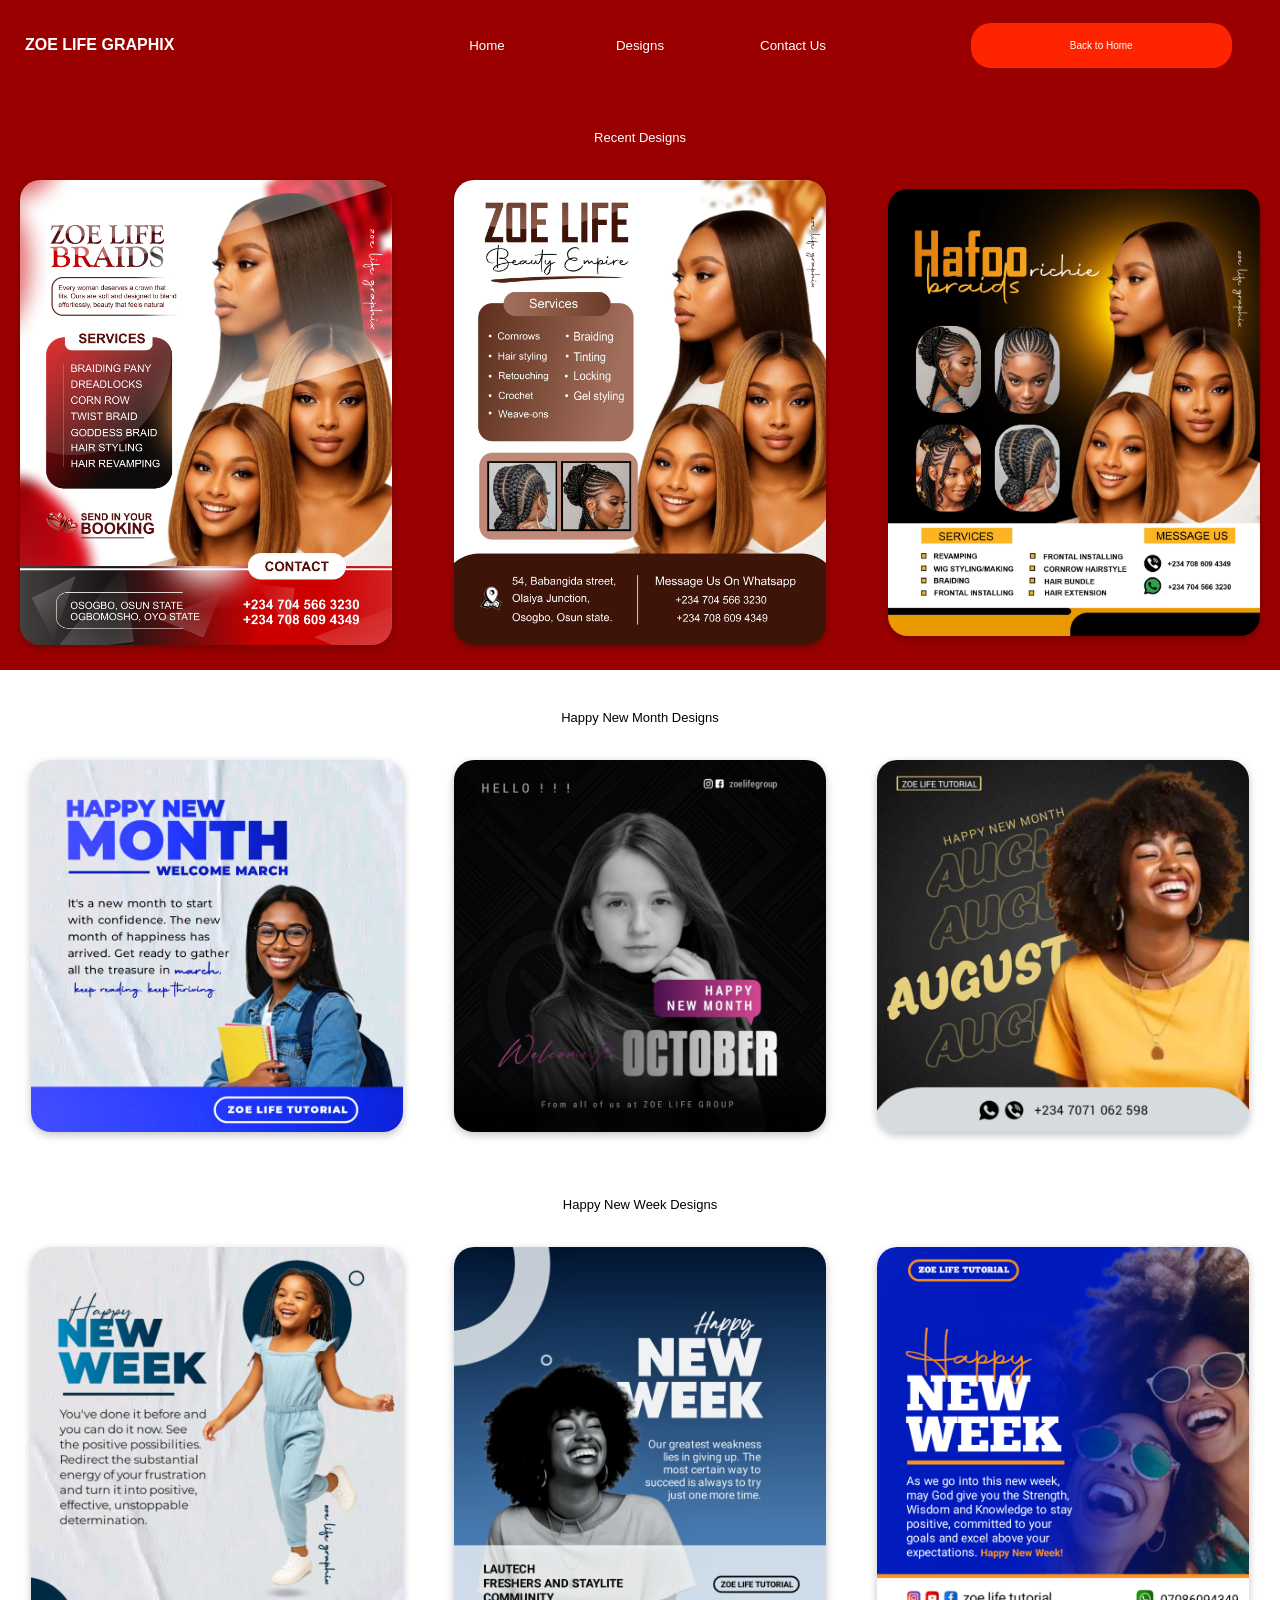
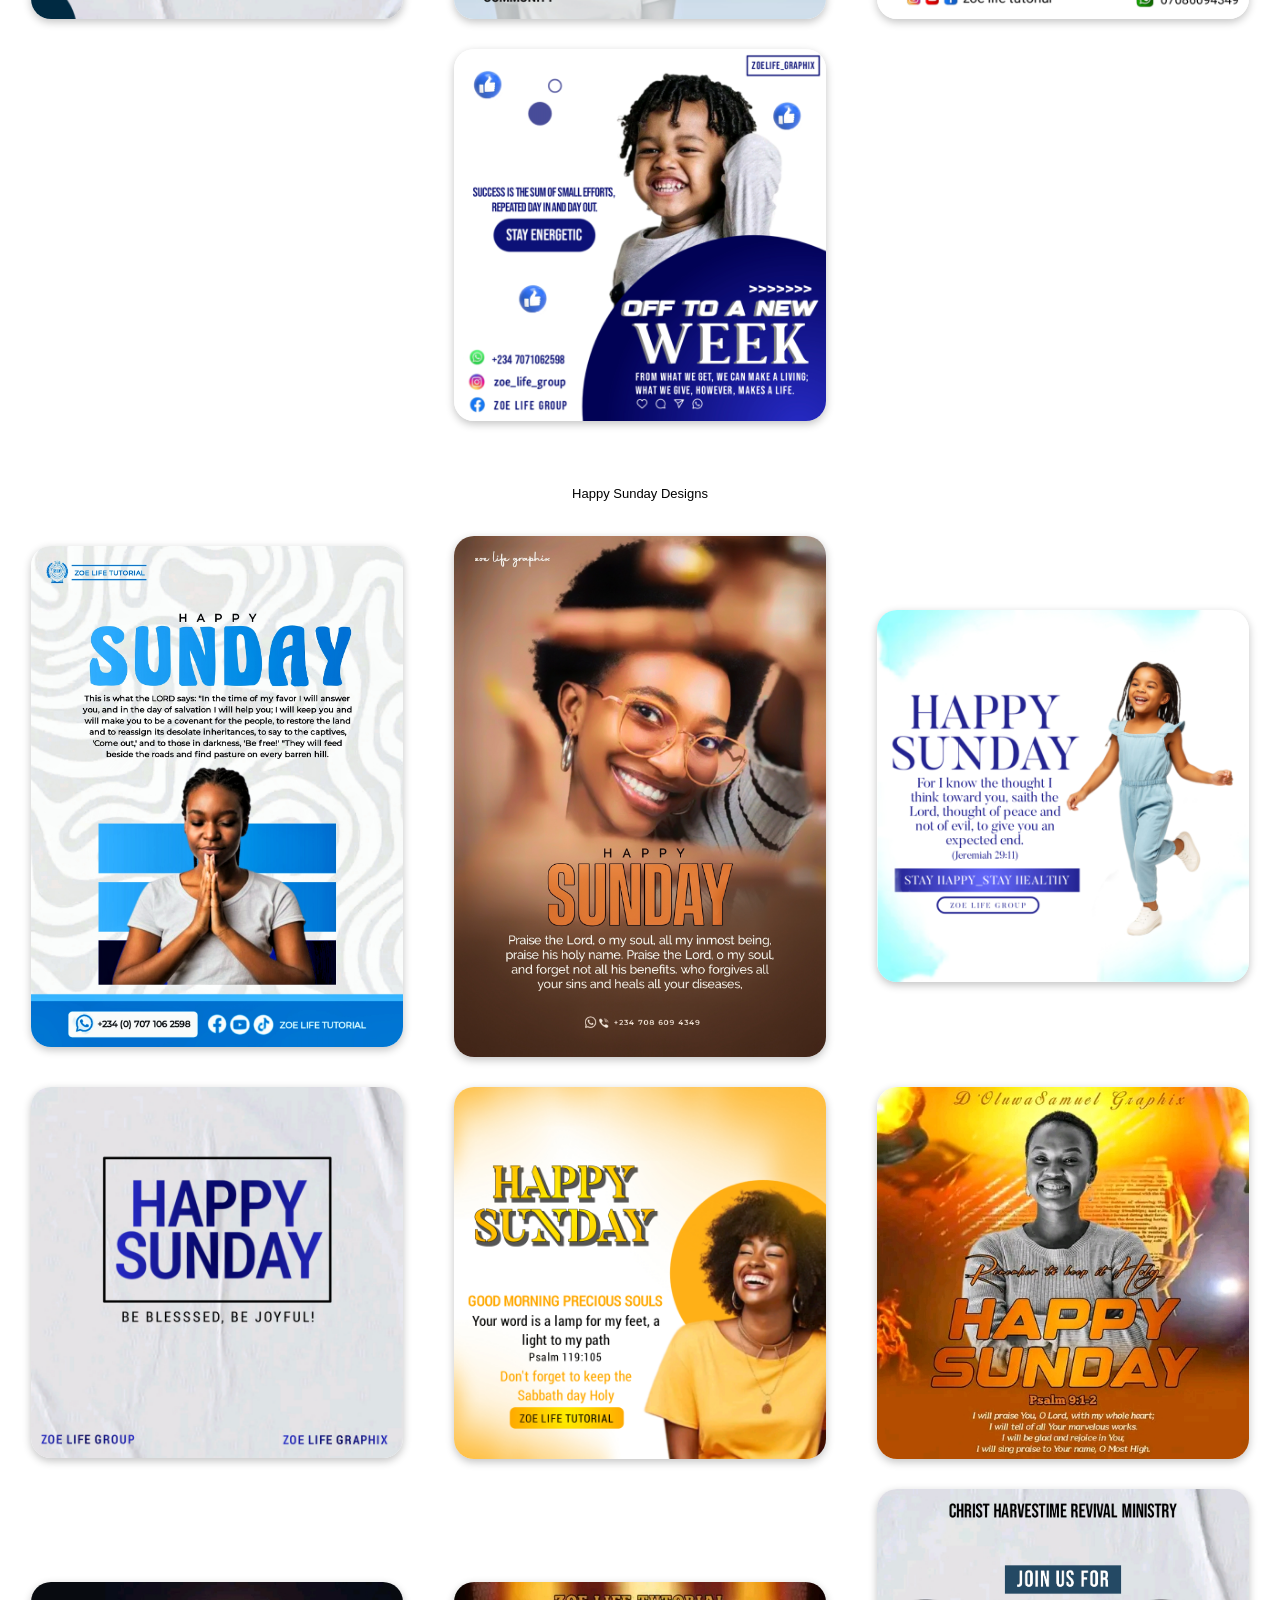
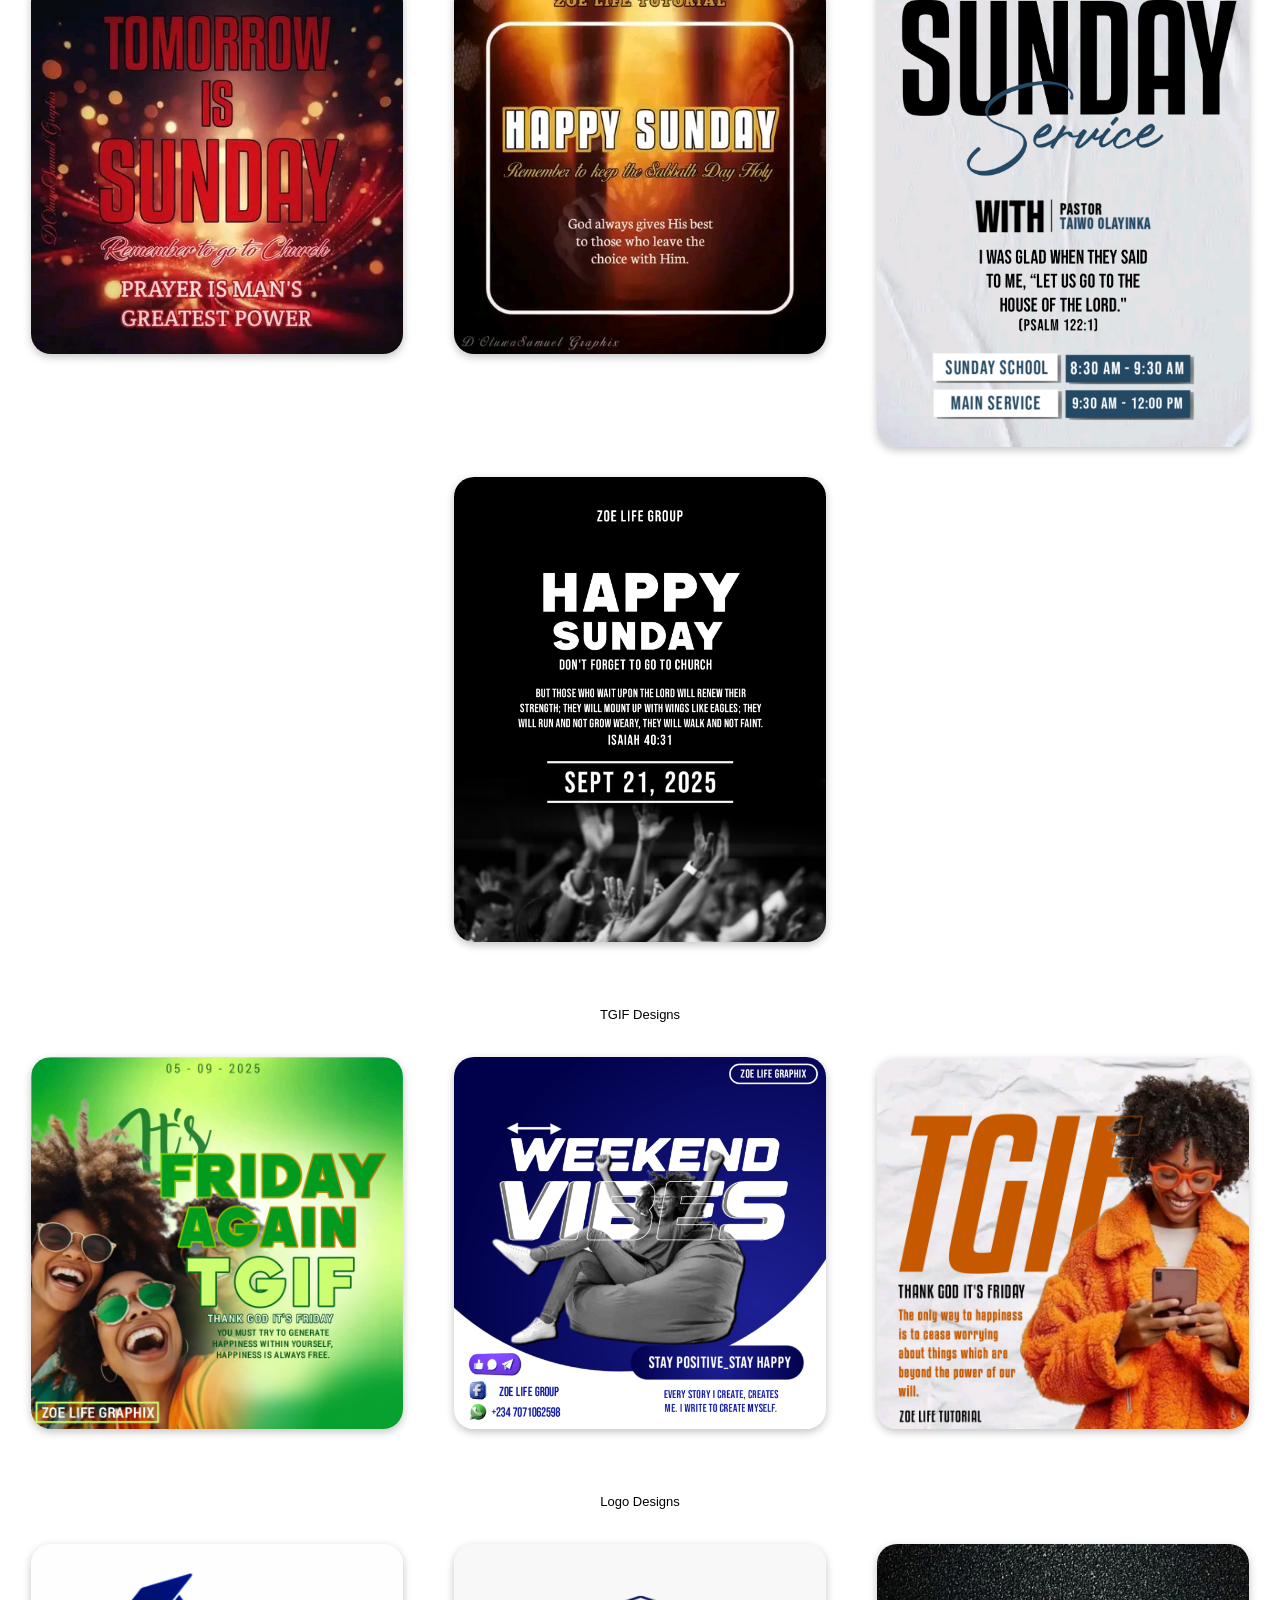
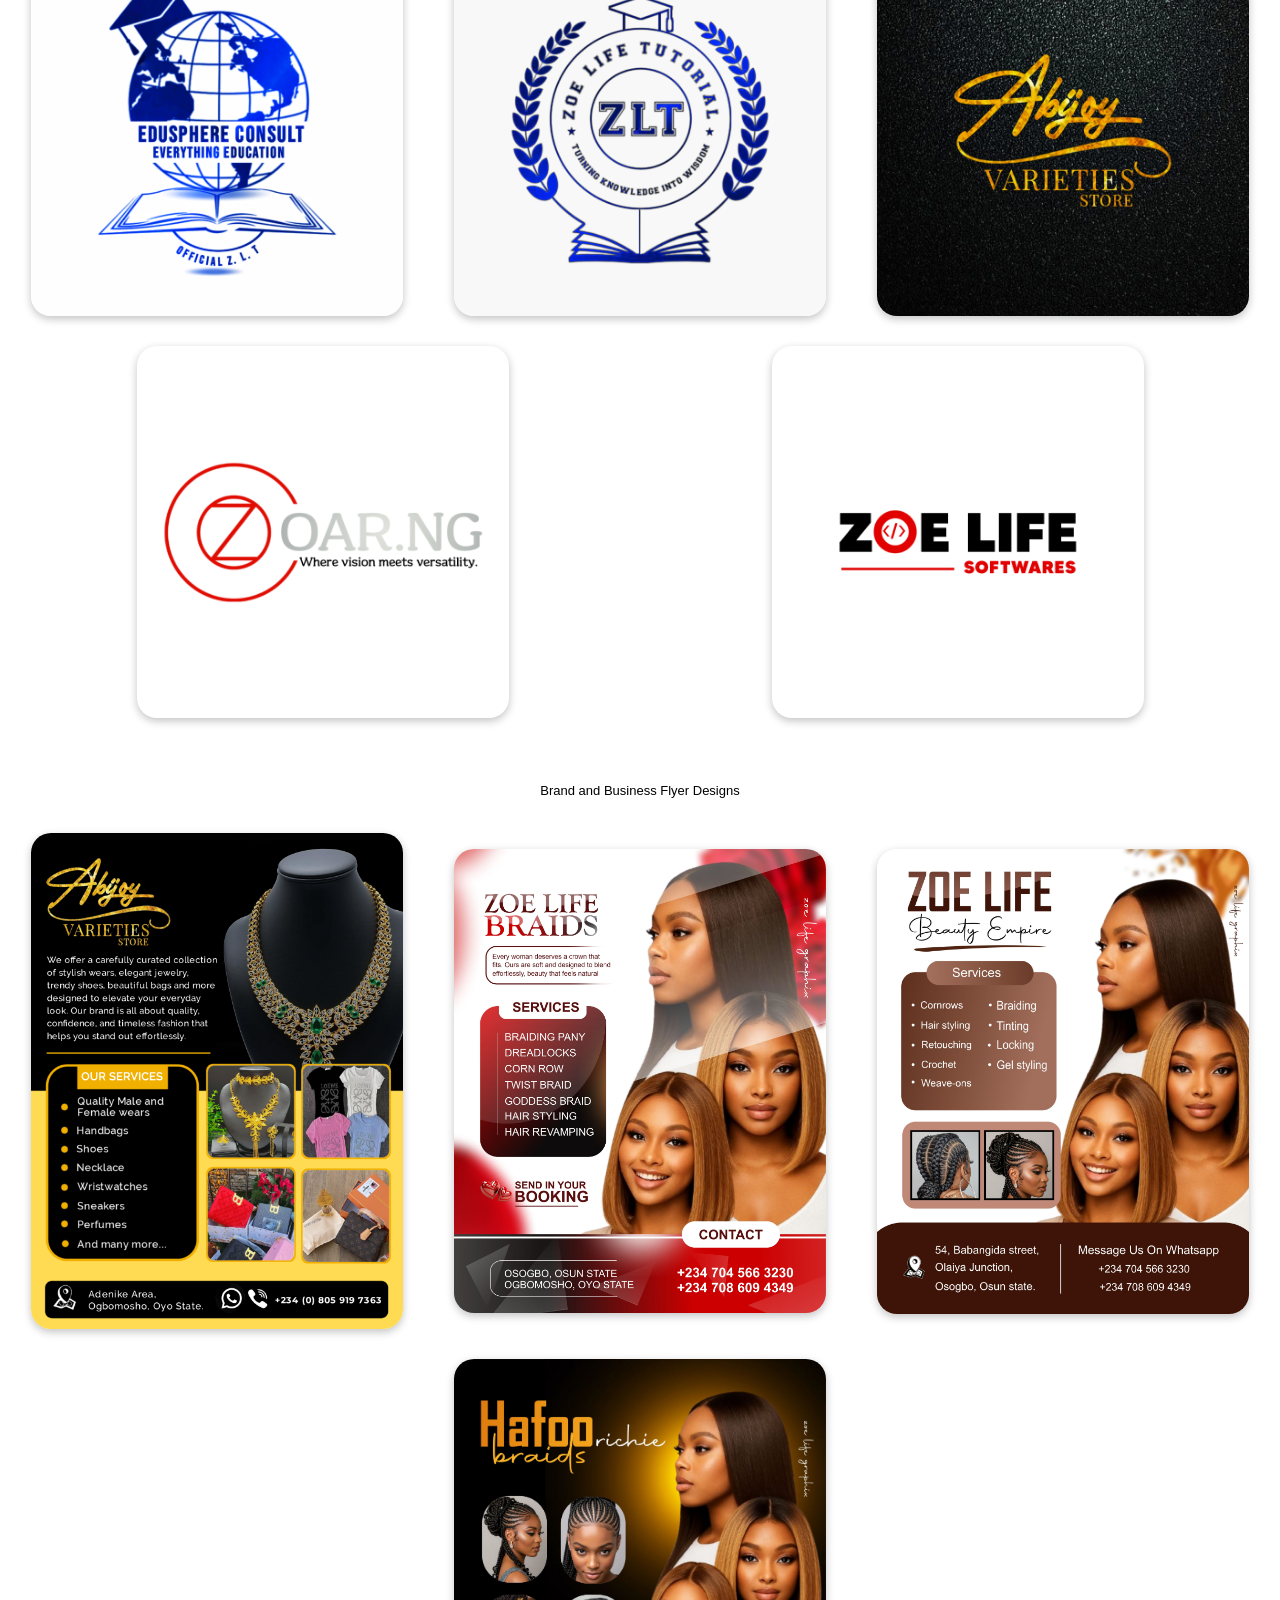
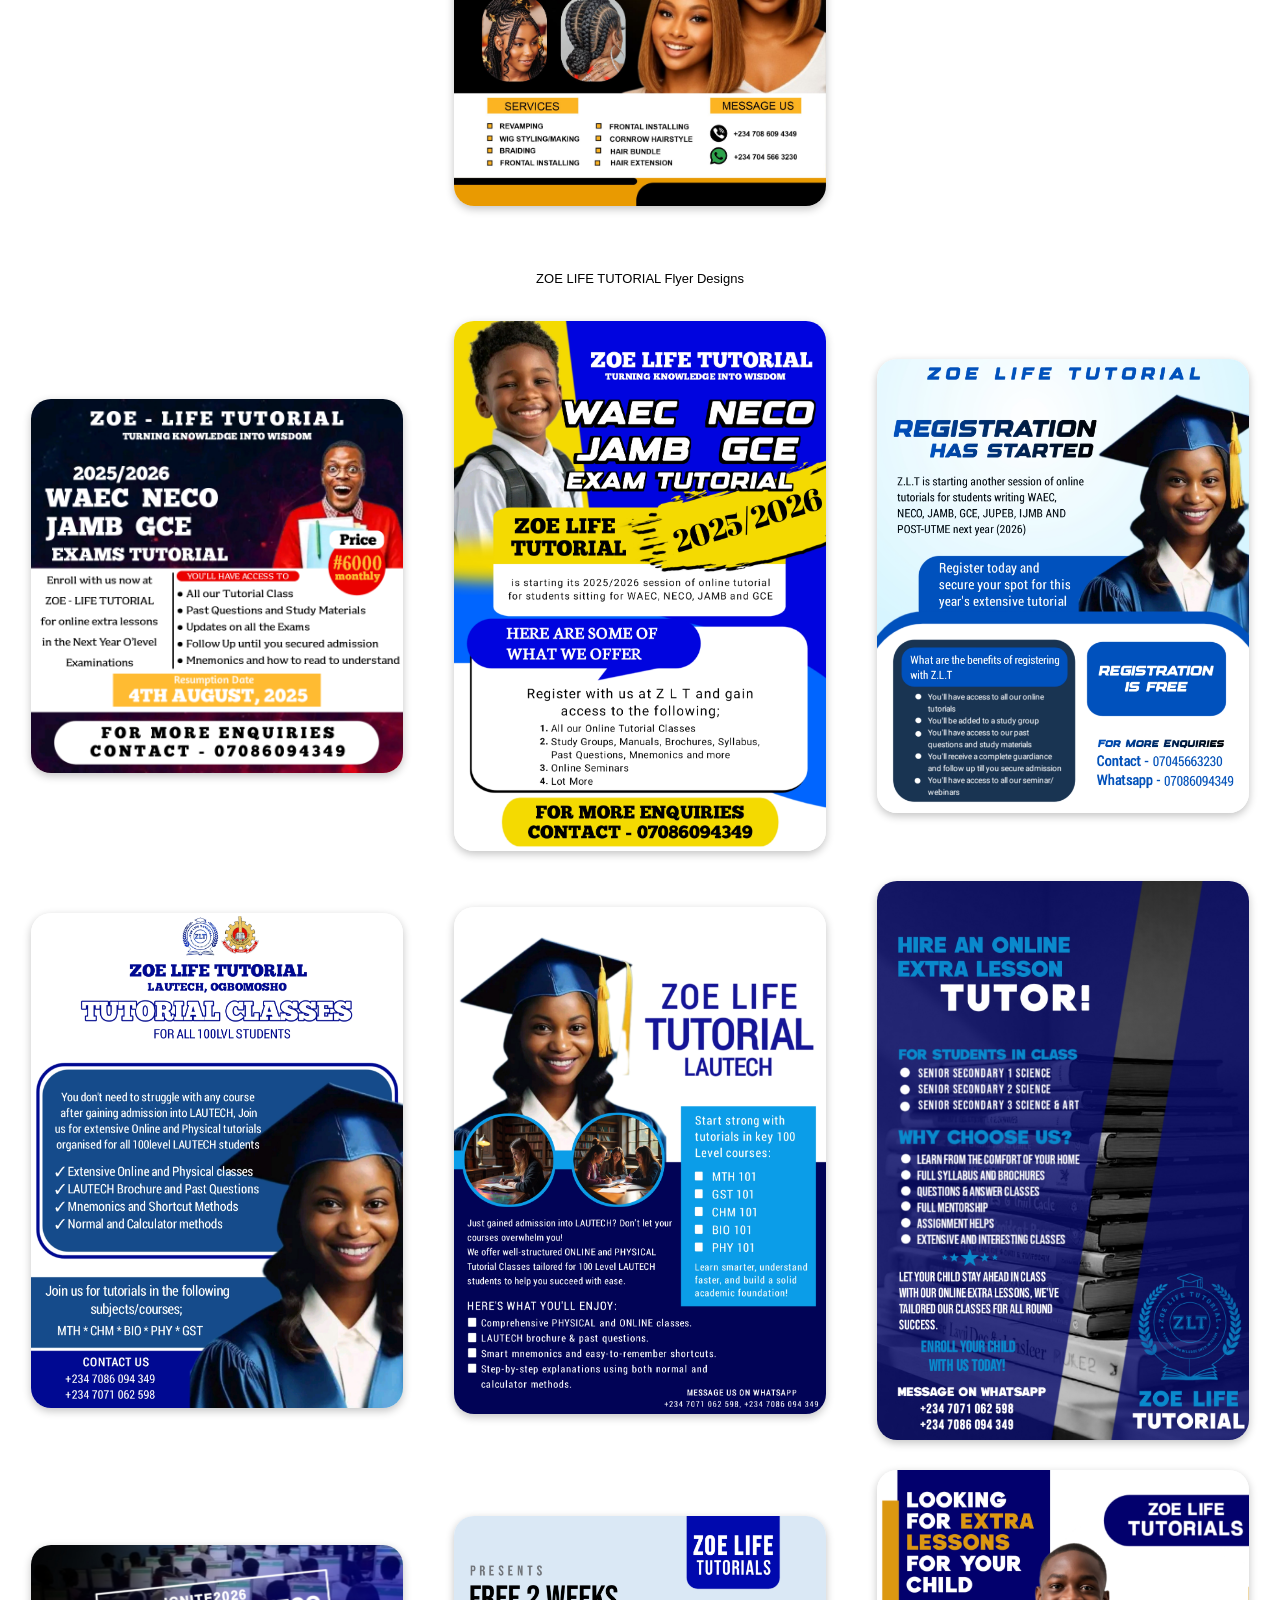
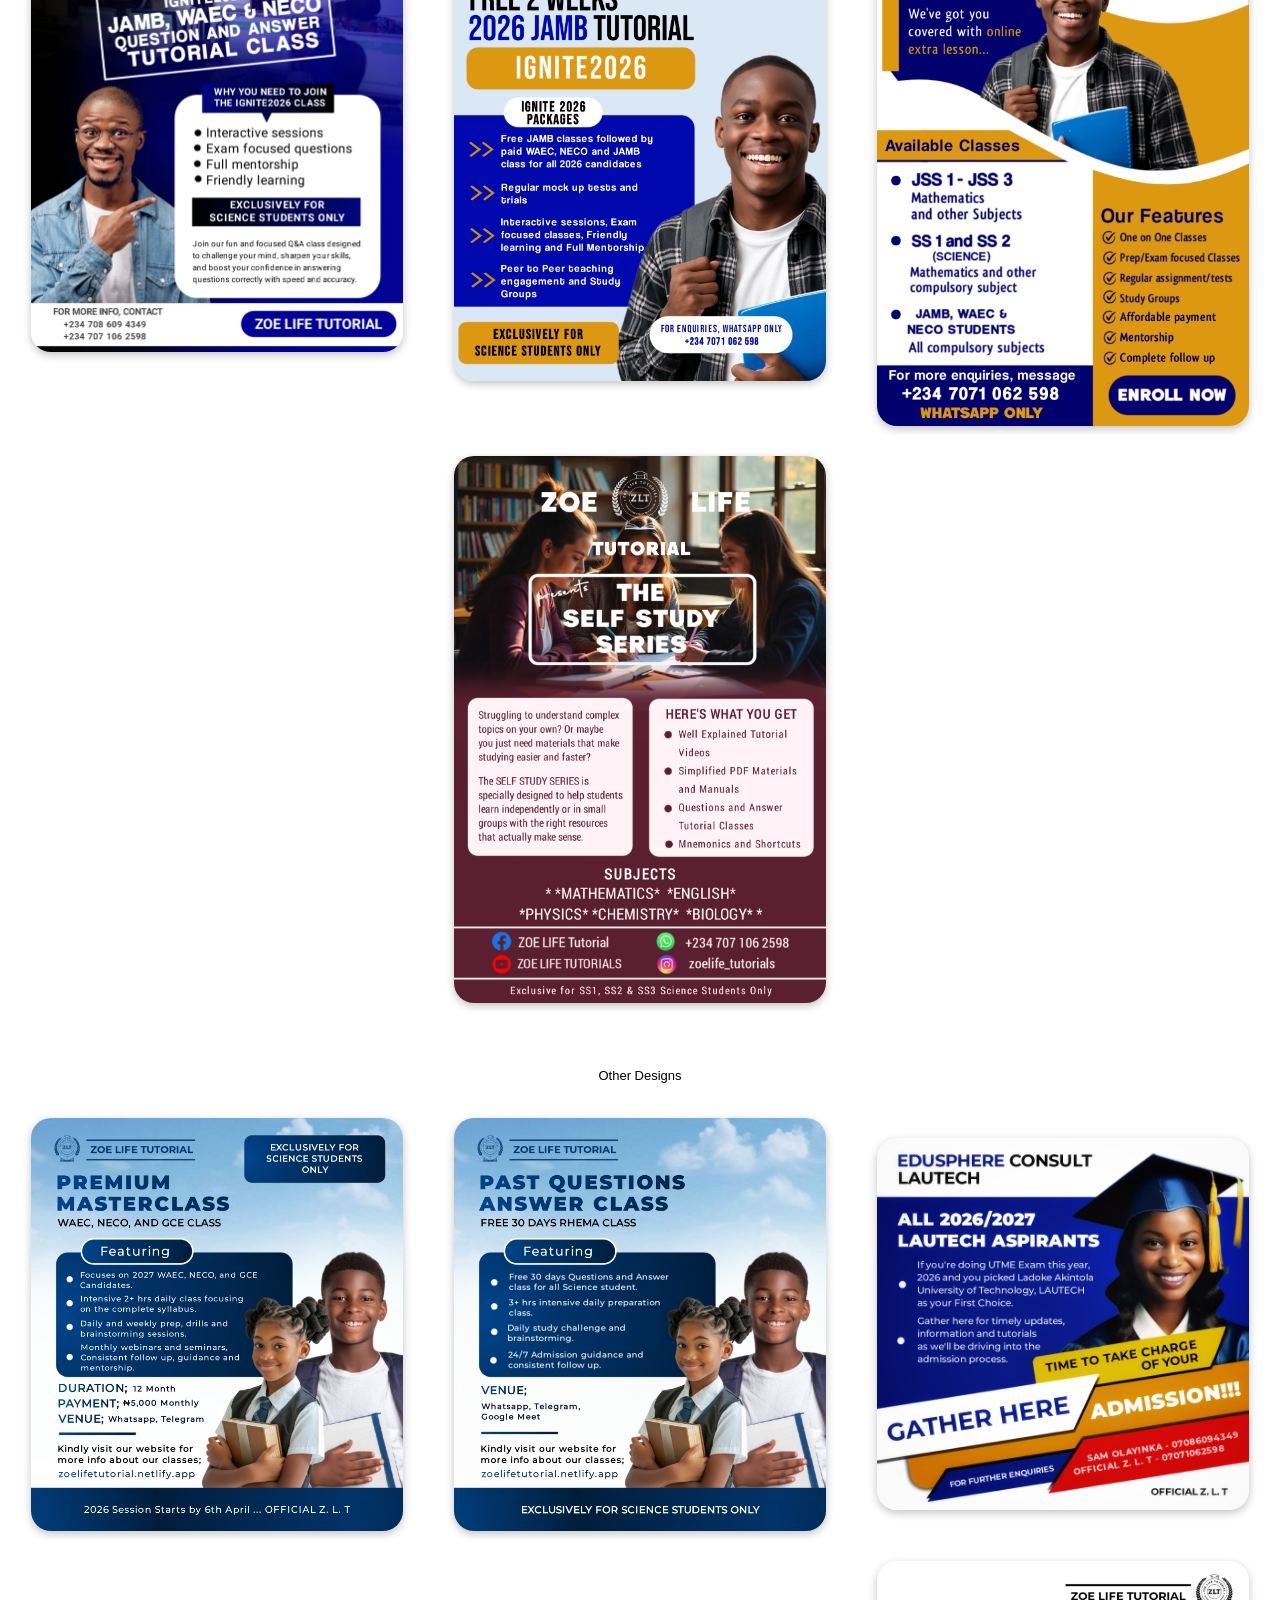
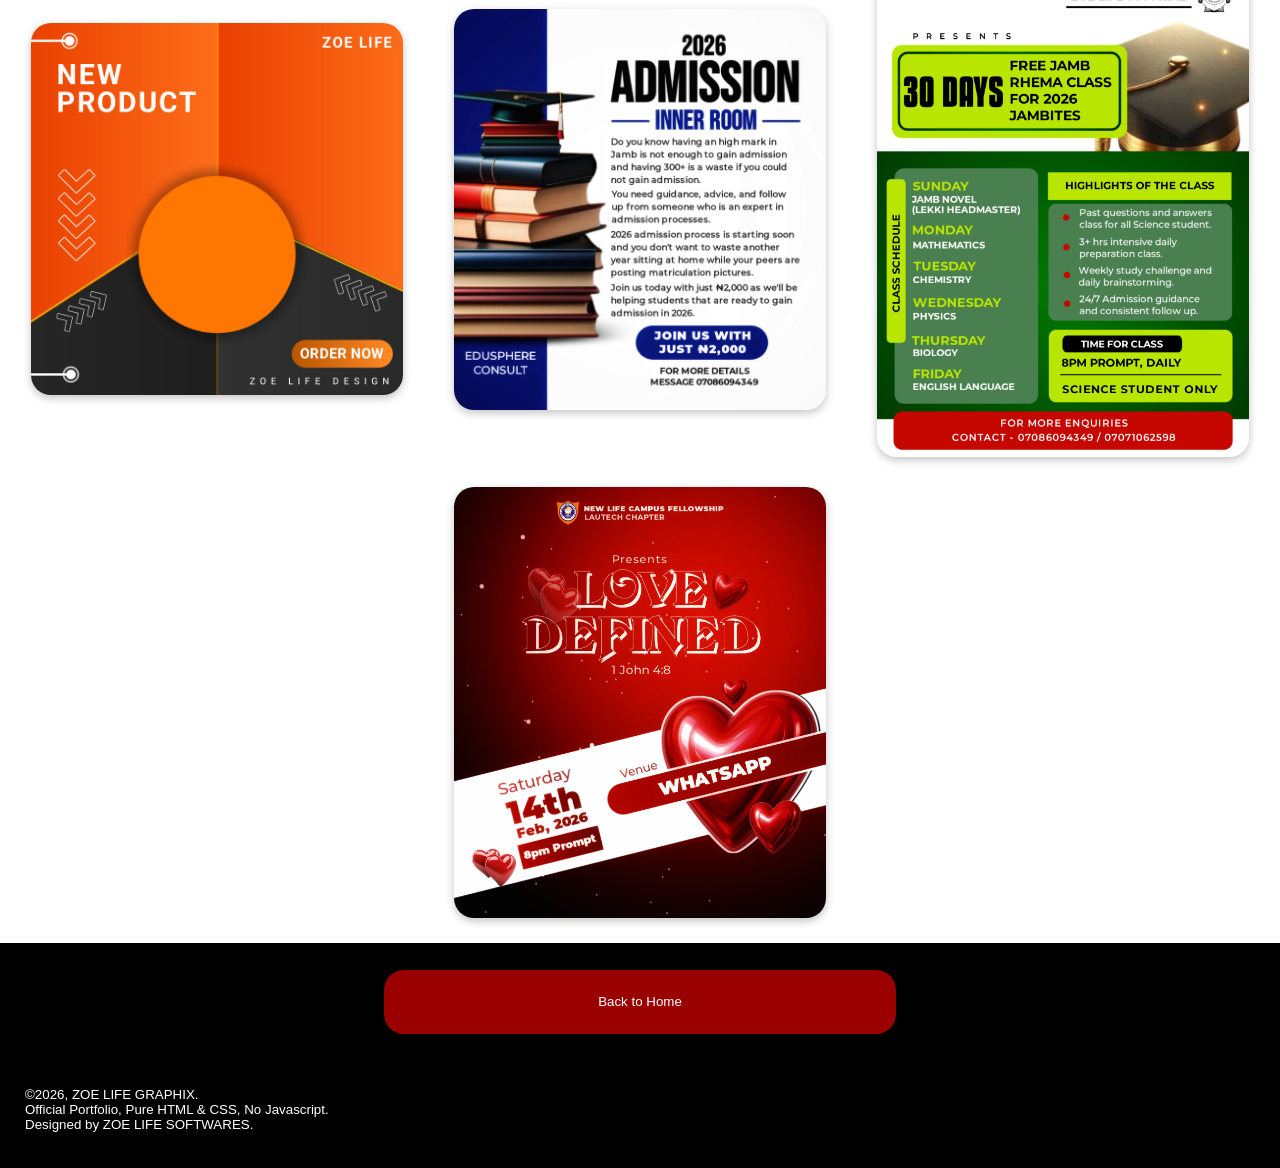
==== designs.html @ 115abec7 "Final Portfolio Website" ====
<!DOCTYPE html>
<html lang="en">
<head>
    <meta charset="UTF-8">
    <meta name="viewport" content="width=device-width, initial-scale=1.0">
    <title>Project Portfolio</title>
    <link rel="stylesheet" href="designs.css">
</head>
<body>
    <header>
        <div class="Name">
            <h1>ZOE LIFE GRAPHIX</h1>
        </div>

        <nav>
            <ul>
                <li><a href="index.html">Home</a></li>
                <li><a href="designs.html">Designs</a></li>
                <li><a href="contact.html">Contact Us</a></li>
            </ul>
        </nav>

        <div class="GoTo">
            <a href="./index.html">Back to Home</a>
        </div>
    </header>

    <main>
        <section class="Recent_Design_Section">
            <h1>Recent Designs</h1>
            <div class="Image_Div">
                <img src="./images/Random Design 1 Final 2.jpg" alt="Random Flyer Design by ZOE LIFE GRAPHIX">
                <img src="./images/Random Design 2.jpg" alt="Random Flyer Design by ZOE LIFE GRAPHIX">
                <img src="./images/Random Design 3.jpg" alt="Random Flyer Design by ZOE LIFE GRAPHIX">
            </div>
        </section>
        <section class="New_Month_Section">
            <h1>Happy New Month Designs</h1>
            <div class="Image_Div">
                <img src="./Portfolio Images/Happy New Month Flyer 1.jpg" alt="Happy New Month Flyer">
                <img src="./Portfolio Images/Happy New Month Flyer 2.jpg" alt="Happy New Month Flyer"><img src="./Portfolio Images/Happy New Month Flyer 3.jpg" alt="Happy New Month Flyer">
            </div>
        </section>
        <section class="New_Week_Section">
            <h1>Happy New Week Designs</h1>
            <div class="Image_Div">
                <img src="./Portfolio Images/Happy New Week Flyer 1.jpg" alt="Happy New Week Flyer">
                <img src="./Portfolio Images/Happy New Week Flyer 2.jpg" alt="Happy New Week Flyer">
                <img src="./Portfolio Images/Happy New Week Flyer 3.jpg" alt="Happy New Week Flyer">
                <img src="./Portfolio Images/Happy New Week Flyer 4.jpg" alt="Happy New Week Flyer">
            </div>
        </section>
        <section class="Happy_Sunday_Section">
            <h1>Happy Sunday Designs</h1>
            <div class="Image_Div">
                <img src="./Portfolio Images/Happy Sunday Flyer 1.jpg" alt="Happy Sunday Flyer">
                <img src="./Portfolio Images/Happy Sunday Flyer 2.jpg" alt="Happy Sunday Flyer">
                <img src="./Portfolio Images/Happy Sunday Flyer 3.jpg" alt="Happy Sunday Flyer">
                <img src="./Portfolio Images/Happy Sunday Flyer 4.jpg" alt="Happy Sunday Flyer">
                <img src="./Portfolio Images/Happy Sunday Flyer 5.jpg" alt="Happy Sunday Flyer">
                <img src="./Portfolio Images/Happy Sunday Flyer 6.jpg" alt="Happy Sunday Flyer">
                <img src="./Portfolio Images/Happy Sunday Flyer 7.jpg" alt="Happy Sunday Flyer">
                <img src="./Portfolio Images/Happy Sunday Flyer 8.jpg" alt="Happy Sunday Flyer">
                <img src="./Portfolio Images/Happy Sunday Flyer 9.jpg" alt="Happy Sunday Flyer">
                <img src="./Portfolio Images/Happy Sunday Flyer 10.jpg" alt="Happy Sunday Flyer">
            </div>
        </section>
        <section class="TGIF_Section">
            <h1>TGIF Designs</h1>
            <div class="Image_Div">
                <img src="./Portfolio Images/TGIF Flyer 1.jpg" alt="TGIF Flyer">
                <img src="./Portfolio Images/TGIF Flyer 2.jpg" alt="TGIF Flyer">
                <img src="./Portfolio Images/TGIF Flyer 3.jpg" alt="TGIF Flyer">
            </div>
        </section>
        <section class="Logo_Section">
            <h1>Logo Designs</h1>
            <div class="Image_Div">
                <img src="./Portfolio Images/EDUSPHERE CONSULT Logo.png" alt="Logo Design">
                <img src="./Portfolio Images/OFFICIAL Z. L. T Logo.jpg" alt="Logo Design">
                <img src="./Portfolio Images/Abijoy Varieties Store Logo.jpg" alt="Logo Design">
                <img src="./Portfolio Images/Zoar Ng Logo.png" alt="Logo Design">
                <img src="./Portfolio Images/Zoe Life Softwares Logo.png" alt="Logo Design">
            </div>
        </section>
        <section class="Brand_Flyer_Section">
            <h1>Brand and Business Flyer Designs</h1>
            <div class="Image_Div">
                <img src="./Portfolio Images/Abijoy Varieties Store Flyer.jpg" alt="Abijoy Varieties Store Flyer">
                <img src="./images/Random Design 1 Final 2.jpg" alt="Random Flyer">
                <img src="./images/Random Design 2.jpg" alt="Random Flyer">
                <img src="./images/Random Design 3.jpg" alt="Random Flyer">
            </div>
        </section>
        <section class="Zoe_Life_Tutorial_Section">
            <h1>ZOE LIFE TUTORIAL Flyer Designs</h1>
            <div class="Image_Div">
                <img src="./Portfolio Images/zoe life tutorial flyer 1.jpg" alt="Zoe Life Tutorial Flyer">
                <img src="./Portfolio Images/zoe life tutorial flyer 2.jpg" alt="Zoe Life Tutorial Flyer">
                <img src="./Portfolio Images/zoe life tutorial flyer 3.jpg" alt="Zoe Life Tutorial Flyer">
                <img src="./Portfolio Images/zoe life tutorial flyer 4.jpg" alt="Zoe Life Tutorial Flyer">
                <img src="./Portfolio Images/zoe life tutorial flyer 5.jpg" alt="Zoe Life Tutorial Flyer">
                <img src="./Portfolio Images/zoe life tutorial flyer 6.jpg" alt="Zoe Life Tutorial Flyer">
                <img src="./Portfolio Images/zoe life tutorial flyer 7.jpg" alt="Zoe Life Tutorial Flyer">
                <img src="./Portfolio Images/zoe life tutorial flyer 8.jpg" alt="Zoe Life Tutorial Flyer">
                <img src="./Portfolio Images/zoe life tutorial flyer 9.jpg" alt="Zoe Life Tutorial Flyer">
                <img src="./Portfolio Images/zoe life tutorial flyer 10.jpg" alt="Zoe Life Tutorial Flyer">
            </div>
        </section>
        <section class="Others_Section">
            <h1>Other Designs</h1>
            <div class="Image_Div">
                <img src="./Portfolio Images/Other Flyer 1.jpg" alt="Other Flyer Design">
                <img src="./Portfolio Images/Other Flyer 2.jpg" alt="Other Flyer Design">
                <img src="./Portfolio Images/Other Flyer 3.jpg" alt="Other Flyer Design">
                <img src="./Portfolio Images/Other Flyer 4.jpg" alt="Other Flyer Design">
                <img src="./Portfolio Images/Other Flyer 5.jpg" alt="Other Flyer Design">
                <img src="./Portfolio Images/Other Flyer 6.jpg" alt="Other Flyer Design">
                <img src="./Portfolio Images/Other Flyer 7.jpg" alt="Other Flyer Design">
            </div>
        </section>
    </main>

    <footer>
        <div>
        <a href="./index.html">Back to Home</a>
        </div>
        <div>
        <p>©2026, ZOE LIFE GRAPHIX.</p>
        <p>Official Portfolio, Pure HTML & CSS, No Javascript.</p>
        <p>Designed by ZOE LIFE SOFTWARES.</p>
        </div>
    </footer>
</body>
</html>
---- designs.css ----
*{
    margin: 0%;
    padding: 0%;
    box-sizing: border-box;
    font-family: sans-serif;
}
:root{
    --bg1: white;
    --bg2: rgb(154,0,0);
    --bg3: rgb(254,36,0);
    --font1: white;
    --font2: rgb(154,0,0);
    --font3: rgb(254,36,0);
    --shadow: rgba(0, 0, 0, 0.24) 0px 3px 8px;
}
body{
    max-width: 100vw;
    min-height: 100vh;
    background-color: var(--bg1);
    display: flex;
    flex-direction: column;
    justify-content: start;
    align-items: start;
}
header{
    width: 100%;
    height: 10vh;
    background-color: var(--bg2);
    display: flex;
    justify-content: space-between;
    align-items: center;
    padding: 0px 25px;
}
header .Name{
    flex: 1;
    height: 100%;
    display: flex;
    justify-content: start;
    align-items: center;
}
header .Name h1{
    width: 100%;
    height: 100%;
    font-size: medium;
    font-weight: 600;
    color: var(--font1);
    display: flex;
    justify-content: left;
    align-items: center;
}
header nav{
    flex: 2;
    height: 100%;
    display: flex;
    justify-content: center;
    align-items: center;
}
header nav ul{
    width: 100%;
    height: 100%;
    display: flex;
    justify-content: center;
    align-items: center;
    gap: 30px;
}
header nav ul li{
    list-style: none;
    width: 20%;
    height: 50%;
    display: flex;
    justify-content: center;
    align-items: center;
}
header nav ul li a{
    text-decoration: none;
    color: var(--font1);
    font-size: smaller;
    width: 100%;
    height: 100%;
    display: flex;
    justify-content: center;
    align-items: center;
}
header nav ul li a:hover{
    border-radius: 20px;
    background-color: var(--bg3);
    transition: all ease-in-out 0.4s;
}
header .GoTo{
    flex: 1;
    height: 100%;
    display: flex;
    justify-content: center;
    align-items: center;
}
header .GoTo a{
    text-decoration: none;
    color: var(--font1);
    background-color: var(--bg3);
    width: 85%;
    height: 50%;
    display: flex;
    justify-content: center;
    align-items: center;
    border-radius: 20px;
    font-size: x-small;
}
header .GoTo a:hover{
    background-color: inherit;
    border: 2px solid var(--bg3);
    transition: all ease-in-out 0.3s;
}
main{
    width: 100%;
    height: auto;
    background-color: var(--bg1);
    display: flex;
    flex-direction: column;
    justify-content: start;
    align-items: start;
}
main .Recent_Design_Section{
    width: 100%;
    height: auto;
    display: flex;
    flex-direction: column;
    justify-content: center;
    align-items: center;
    padding: 25px 20px;
    gap: 20px;
    background-color: var(--bg2);
}
main .Recent_Design_Section h1{
    width: 100%;
    height: 5vh;
    display: flex;
    justify-content: center;
    align-items: center;
    font-size: small;
    font-weight: 500;
    color: var(--font1);
}
main .Recent_Design_Section .Image_Div{
    width: 100%;
    height: auto;
    display: flex;
    justify-content: space-between;
    align-items: center;
    flex-wrap: wrap;
}
main .Recent_Design_Section .Image_Div img{
    width: 30%;
    height: auto;
    box-shadow: var(--shadow);
    border-radius: 20px;
}
main .New_Month_Section{
    width: 100%;
    height: auto;
    display: flex;
    flex-direction: column;
    justify-content: center;
    align-items: center;
    padding: 25px 20px;
    gap: 20px;
}
main .New_Month_Section h1{
    width: 100%;
    height: 5vh;
    display: flex;
    justify-content: center;
    align-items: center;
    font-size: small;
    font-weight: 500;
}
main .New_Month_Section .Image_Div{
    width: 100%;
    height: auto;
    display: flex;
    justify-content: space-around;
    align-items: center;
    flex-wrap: wrap;
    gap: 30px;
}
main .New_Month_Section .Image_Div img{
    width: 30%;
    height: auto;
    box-shadow: var(--shadow);
    border-radius: 20px;
}
main .New_Week_Section{
    width: 100%;
    height: auto;
    display: flex;
    flex-direction: column;
    justify-content: center;
    align-items: center;
    padding: 25px 20px;
    gap: 20px;
}
main .New_Week_Section h1{
    width: 100%;
    height: 5vh;
    display: flex;
    justify-content: center;
    align-items: center;
    font-size: small;
    font-weight: 500;
}main .New_Week_Section .Image_Div{
    width: 100%;
    height: auto;
    display: flex;
    justify-content: space-around;
    align-items: center;
    flex-wrap: wrap;
    gap: 30px;
}
main .New_Week_Section .Image_Div img{
    width: 30%;
    height: auto;
    box-shadow: var(--shadow);
    border-radius: 20px;
}
main .Happy_Sunday_Section{
    width: 100%;
    height: auto;
    display: flex;
    flex-direction: column;
    justify-content: center;
    align-items: center;
    padding: 25px 20px;
    gap: 20px;
}
main .Happy_Sunday_Section h1{
    width: 100%;
    height: 5vh;
    display: flex;
    justify-content: center;
    align-items: center;
    font-size: small;
    font-weight: 500;
}main .Happy_Sunday_Section .Image_Div{
    width: 100%;
    height: auto;
    display: flex;
    justify-content: space-around;
    align-items: center;
    flex-wrap: wrap;
    gap: 30px;
}
main .Happy_Sunday_Section .Image_Div img{
    width: 30%;
    height: auto;
    box-shadow: var(--shadow);
    border-radius: 20px;
}
main .TGIF_Section{
    width: 100%;
    height: auto;
    display: flex;
    flex-direction: column;
    justify-content: center;
    align-items: center;
    padding: 25px 20px;
    gap: 20px;
}
main .TGIF_Section h1{
    width: 100%;
    height: 5vh;
    display: flex;
    justify-content: center;
    align-items: center;
    font-size: small;
    font-weight: 500;
}main .TGIF_Section .Image_Div{
    width: 100%;
    height: auto;
    display: flex;
    justify-content: space-around;
    align-items: center;
    flex-wrap: wrap;
    gap: 30px;
}
main .TGIF_Section .Image_Div img{
    width: 30%;
    height: auto;
    box-shadow: var(--shadow);
    border-radius: 20px;
}
main .Logo_Section{
    width: 100%;
    height: auto;
    display: flex;
    flex-direction: column;
    justify-content: center;
    align-items: center;
    padding: 25px 20px;
    gap: 20px;
}
main .Logo_Section h1{
    width: 100%;
    height: 5vh;
    display: flex;
    justify-content: center;
    align-items: center;
    font-size: small;
    font-weight: 500;
}main .Logo_Section .Image_Div{
    width: 100%;
    height: auto;
    display: flex;
    justify-content: space-around;
    align-items: center;
    flex-wrap: wrap;
    gap: 30px;
}
main .Logo_Section .Image_Div img{
    width: 30%;
    height: auto;
    box-shadow: var(--shadow);
    border-radius: 20px;
}
main .Brand_Flyer_Section{
    width: 100%;
    height: auto;
    display: flex;
    flex-direction: column;
    justify-content: center;
    align-items: center;
    padding: 25px 20px;
    gap: 20px;
}
main .Brand_Flyer_Section h1{
    width: 100%;
    height: 5vh;
    display: flex;
    justify-content: center;
    align-items: center;
    font-size: small;
    font-weight: 500;
}main .Brand_Flyer_Section .Image_Div{
    width: 100%;
    height: auto;
    display: flex;
    justify-content: space-around;
    align-items: center;
    flex-wrap: wrap;
    gap: 30px;
}
main .Brand_Flyer_Section .Image_Div img{
    width: 30%;
    height: auto;
    box-shadow: var(--shadow);
    border-radius: 20px;
}
main .Zoe_Life_Tutorial_Section{
    width: 100%;
    height: auto;
    display: flex;
    flex-direction: column;
    justify-content: center;
    align-items: center;
    padding: 25px 20px;
    gap: 20px;
}
main .Zoe_Life_Tutorial_Section h1{
    width: 100%;
    height: 5vh;
    display: flex;
    justify-content: center;
    align-items: center;
    font-size: small;
    font-weight: 500;
}main .Zoe_Life_Tutorial_Section .Image_Div{
    width: 100%;
    height: auto;
    display: flex;
    justify-content: space-around;
    align-items: center;
    flex-wrap: wrap;
    gap: 30px;
}
main .Zoe_Life_Tutorial_Section .Image_Div img{
    width: 30%;
    height: auto;
    box-shadow: var(--shadow);
    border-radius: 20px;
}
main .Others_Section{
    width: 100%;
    height: auto;
    display: flex;
    flex-direction: column;
    justify-content: center;
    align-items: center;
    padding: 25px 20px;
    gap: 20px;
}
main .Others_Section h1{
    width: 100%;
    height: 5vh;
    display: flex;
    justify-content: center;
    align-items: center;
    font-size: small;
    font-weight: 500;
}main .Others_Section .Image_Div{
    width: 100%;
    height: auto;
    display: flex;
    justify-content: space-around;
    align-items: center;
    flex-wrap: wrap;
    gap: 30px;
}
main .Others_Section .Image_Div img{
    width: 30%;
    height: auto;
    box-shadow: var(--shadow);
    border-radius: 20px;
}
footer{
    width: 100%;
    height: 25vh;
    background-color: black;
    color: var(--font1);
    display: flex;
    flex-direction: column;
    justify-content: center;
    align-items: left;
    padding: 5px 0px;
}
footer div:nth-child(1){
    height: 50%;
    width: 100%;
    display: flex;
    justify-content: center;
    align-items: center;
}
footer div:nth-child(1) a{
    text-decoration: none;
    width: 40%;
    height: 60%;
    background-color: var(--bg2);
    color: var(--font1);
    border-radius: 20px;
    display: flex;
    justify-content: center;
    align-items: center;
    font-size: smaller;
}
footer div:nth-child(1) a:hover{
    background-color: var(--bg3);
    transition: all ease-in-out 0.3s;
}
footer div:nth-child(2){
    height: 50%;
    width: 100%;
    display: flex;
    flex-direction: column;
    justify-content: center;
    align-items: left;
    padding: 0px 25px;
}
footer div:nth-child(2) p{
    font-size: smaller;
}
@media screen and (max-width: 1000px){
    header{
        height: 15vh;
        flex-direction: column;
        padding: 0%;
    }
    header .Name{
        width: 100%;
        height: 40%;
        background-color: var(--bg1);
    }
    header .Name h1{
        color: var(--font2);
        font-size: small;
        justify-content: center;
    }
    header nav{
        width: 100%;
        height: 60%;
    }
    header .GoTo{
        display: none;
    }
    main .Recent_Design_Section .Image_Div{
        flex-direction: column;
        gap: 20px;
    }
    main .Recent_Design_Section .Image_Div img{
        width: 90%;
    }
    main .New_Month_Section .Image_Div{
        flex-direction: column;
        gap: 20px;
    }
    main .New_Month_Section .Image_Div img{
        width: 90%;
    }
    main .New_Week_Section .Image_Div{
        flex-direction: column;
        gap: 20px;
    }
    main .New_Week_Section .Image_Div img{
        width: 90%;
    }
    main .Happy_Sunday_Section .Image_Div{
        flex-direction: column;
        gap: 20px;
    }
    main .Happy_Sunday_Section .Image_Div img{
        width: 90%;
    }
    main .Logo_Section .Image_Div{
        flex-direction: column;
        gap: 20px;
    }
    main .Logo_Section .Image_Div img{
        width: 90%;
    }
    main .TGIF_Section .Image_Div{
        flex-direction: column;
        gap: 20px;
    }
    main .TGIF_Section .Image_Div img{
        width: 90%;
    }
    main .Brand_Flyer_Section .Image_Div{
        flex-direction: column;
        gap: 20px;
    }
    main .Brand_Flyer_Section .Image_Div img{
        width: 90%;
    }
    main .Others_Section .Image_Div{
        flex-direction: column;
        gap: 20px;
    }
    main .Others_Section .Image_Div img{
        width: 90%;
    }
    footer{
    height: 20vh;
    }
    footer div:nth-child(1){
        padding: 0px 25px;
    }
    footer div:nth-child(1) a{
        width: 100%;
    }
}
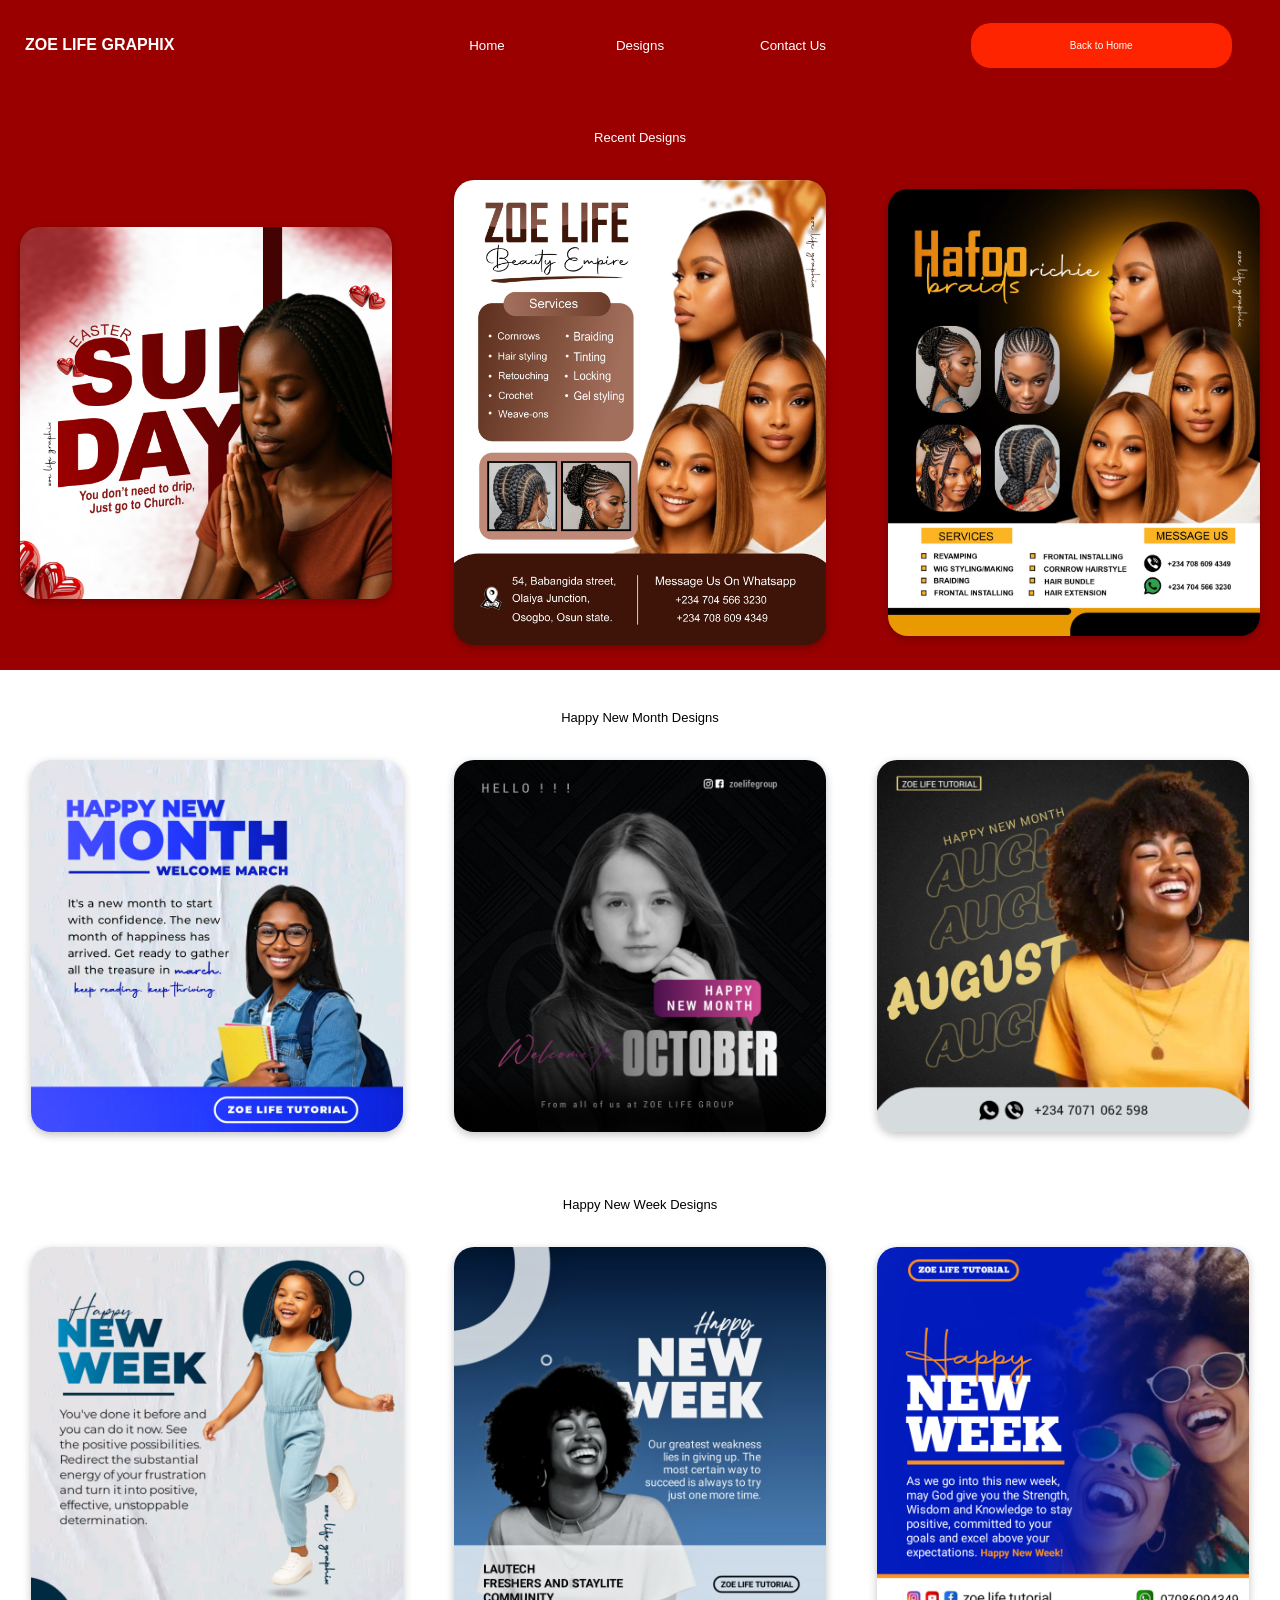
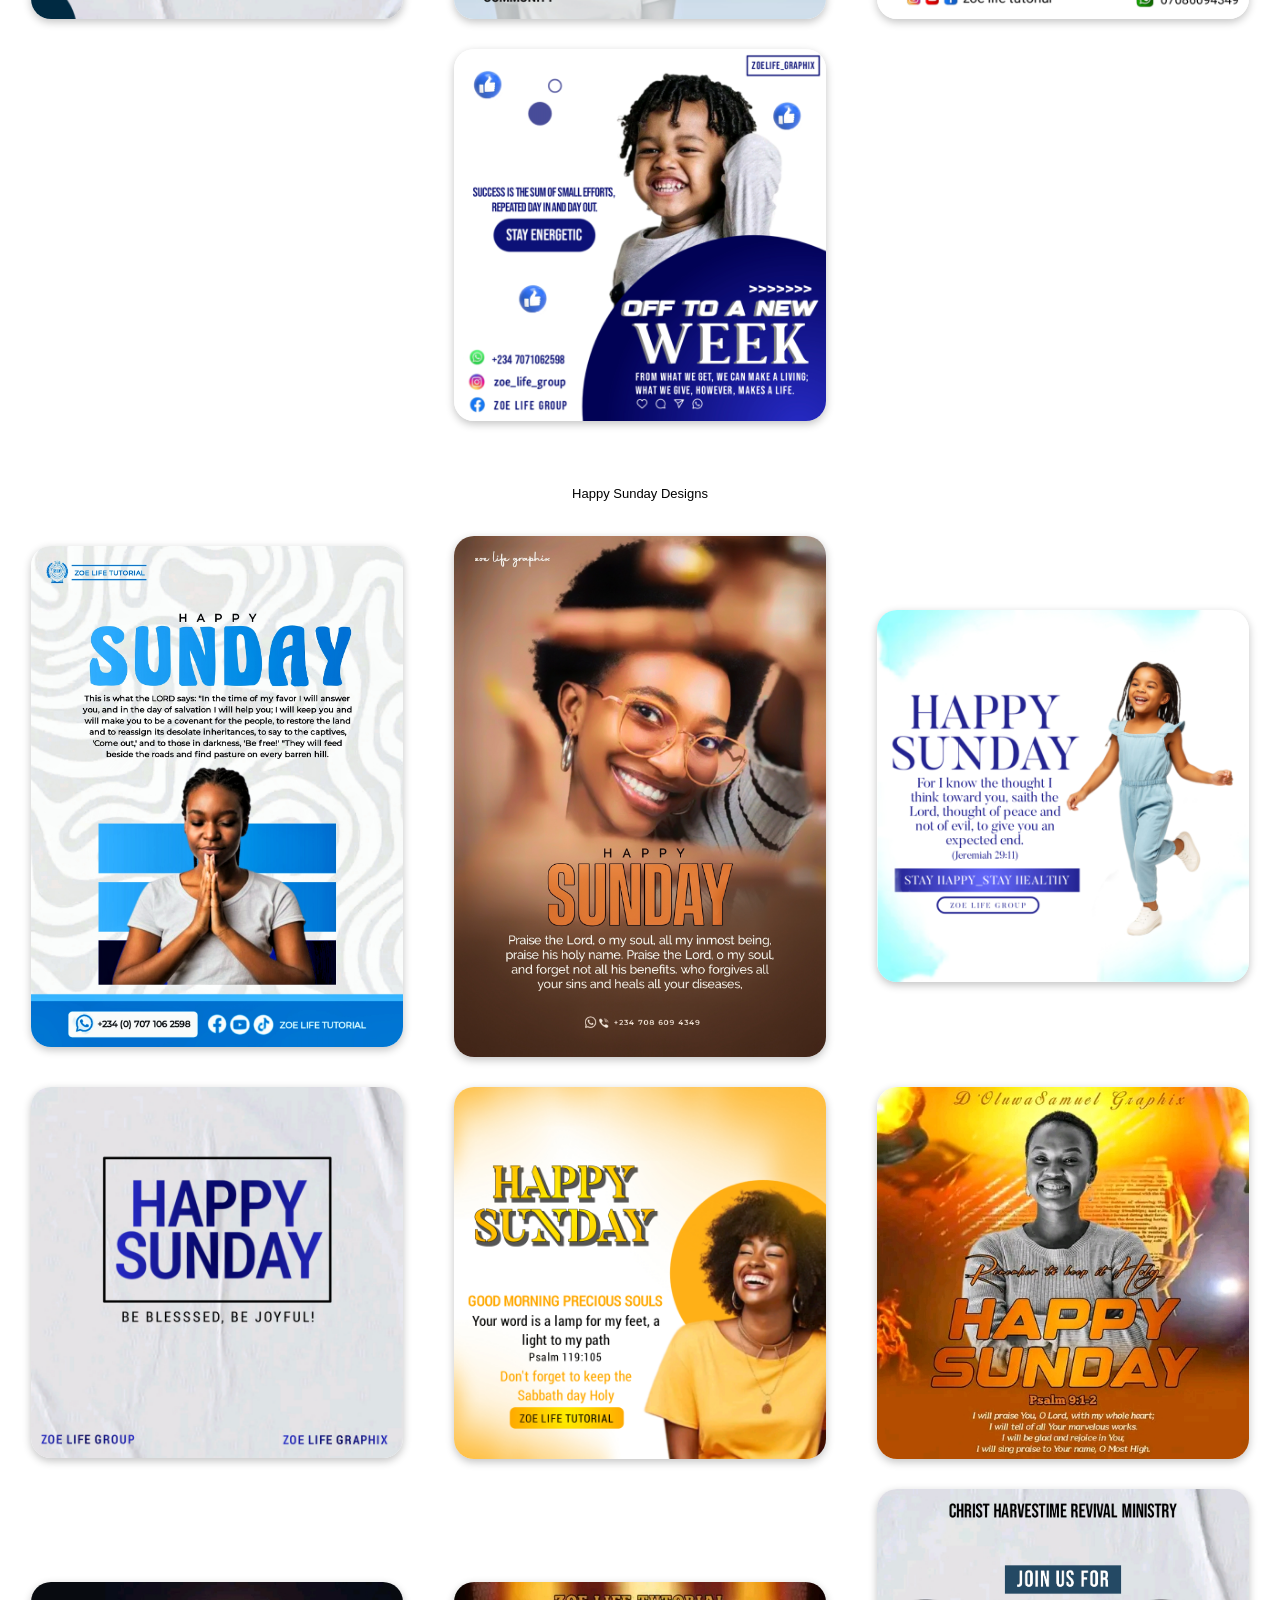
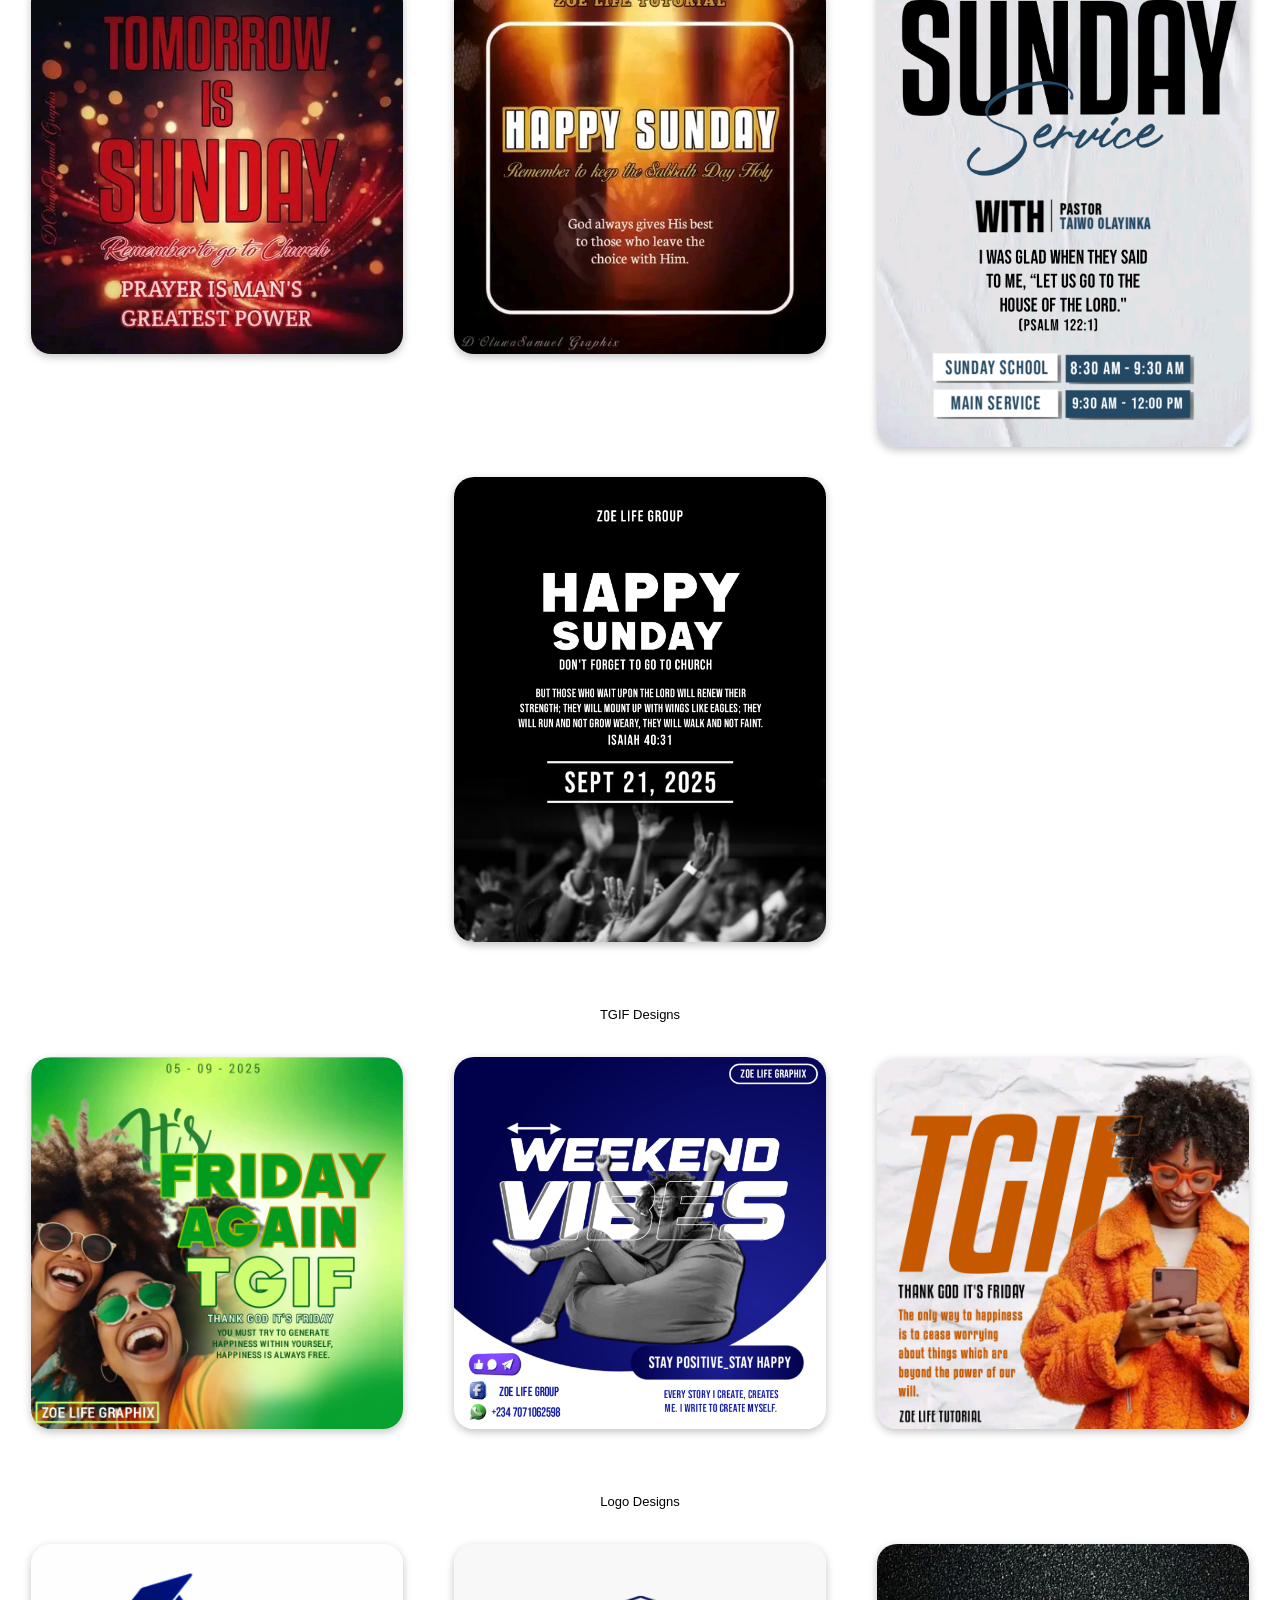
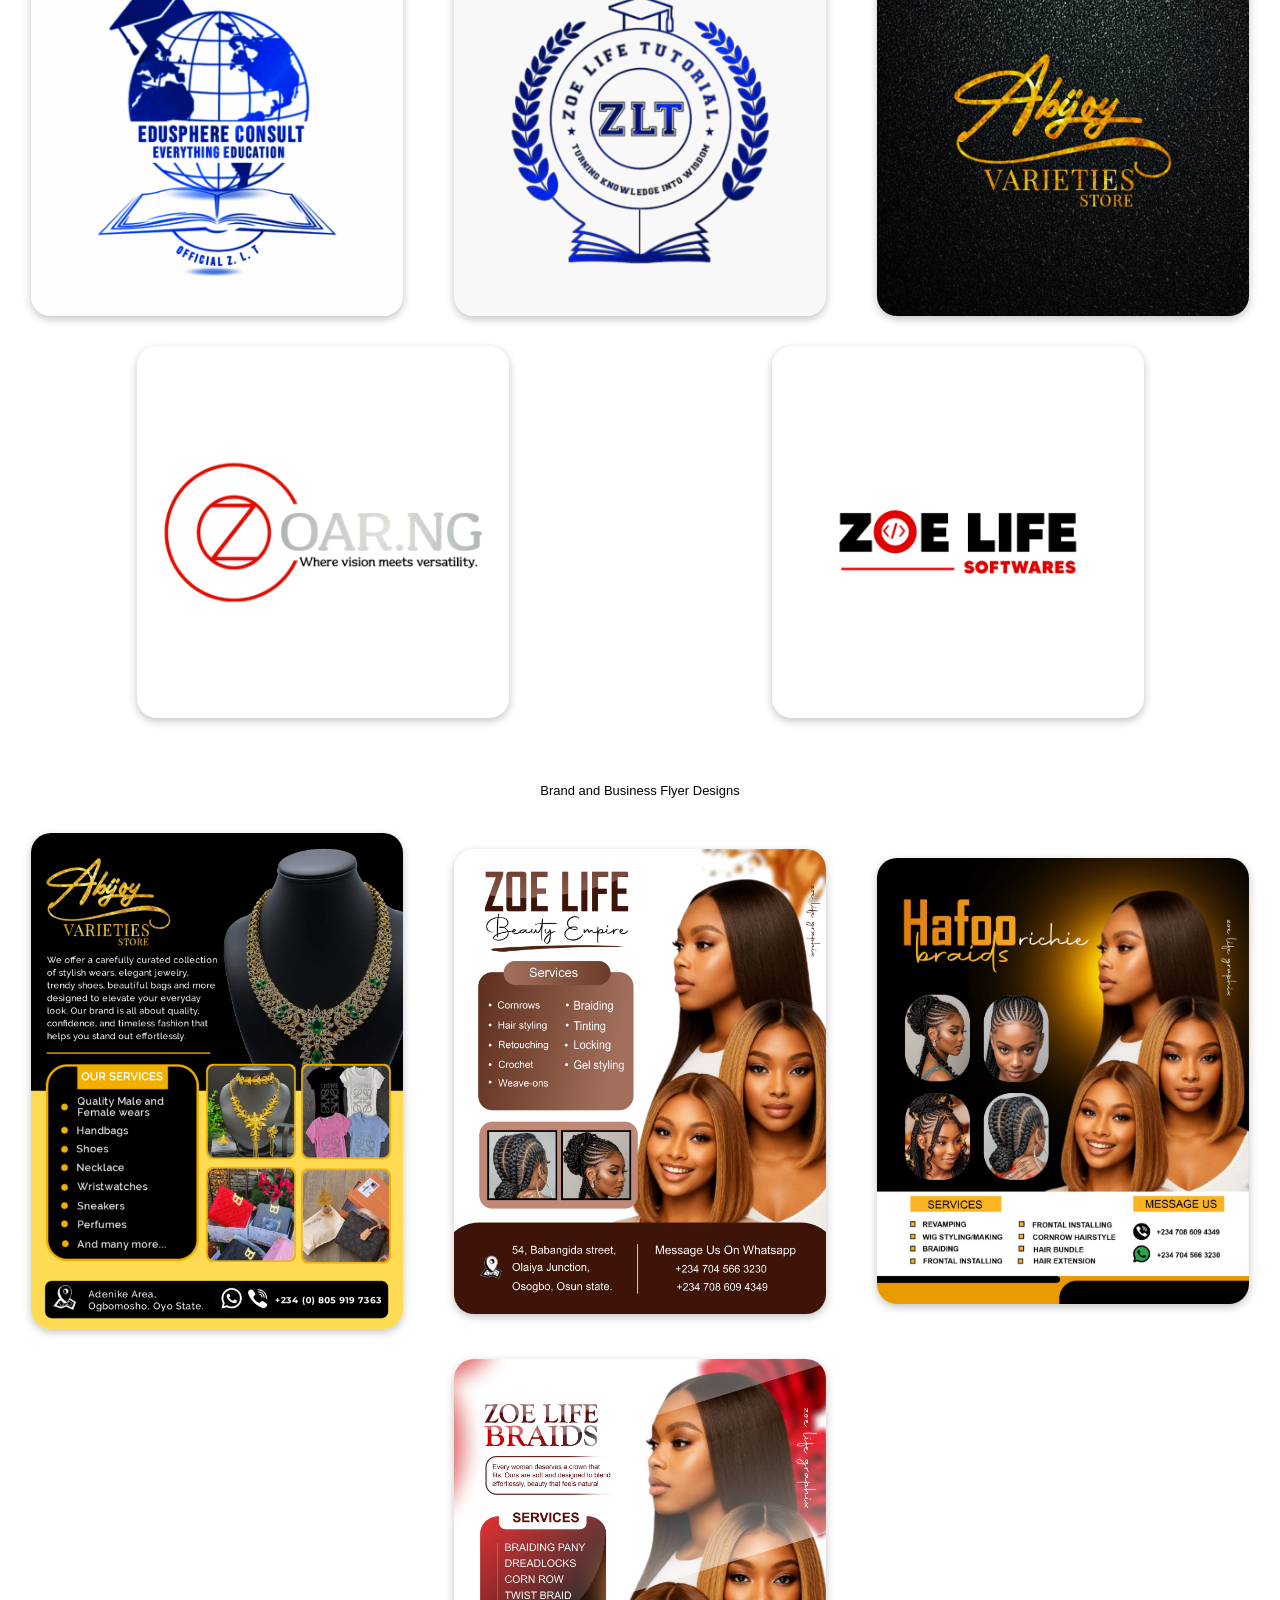
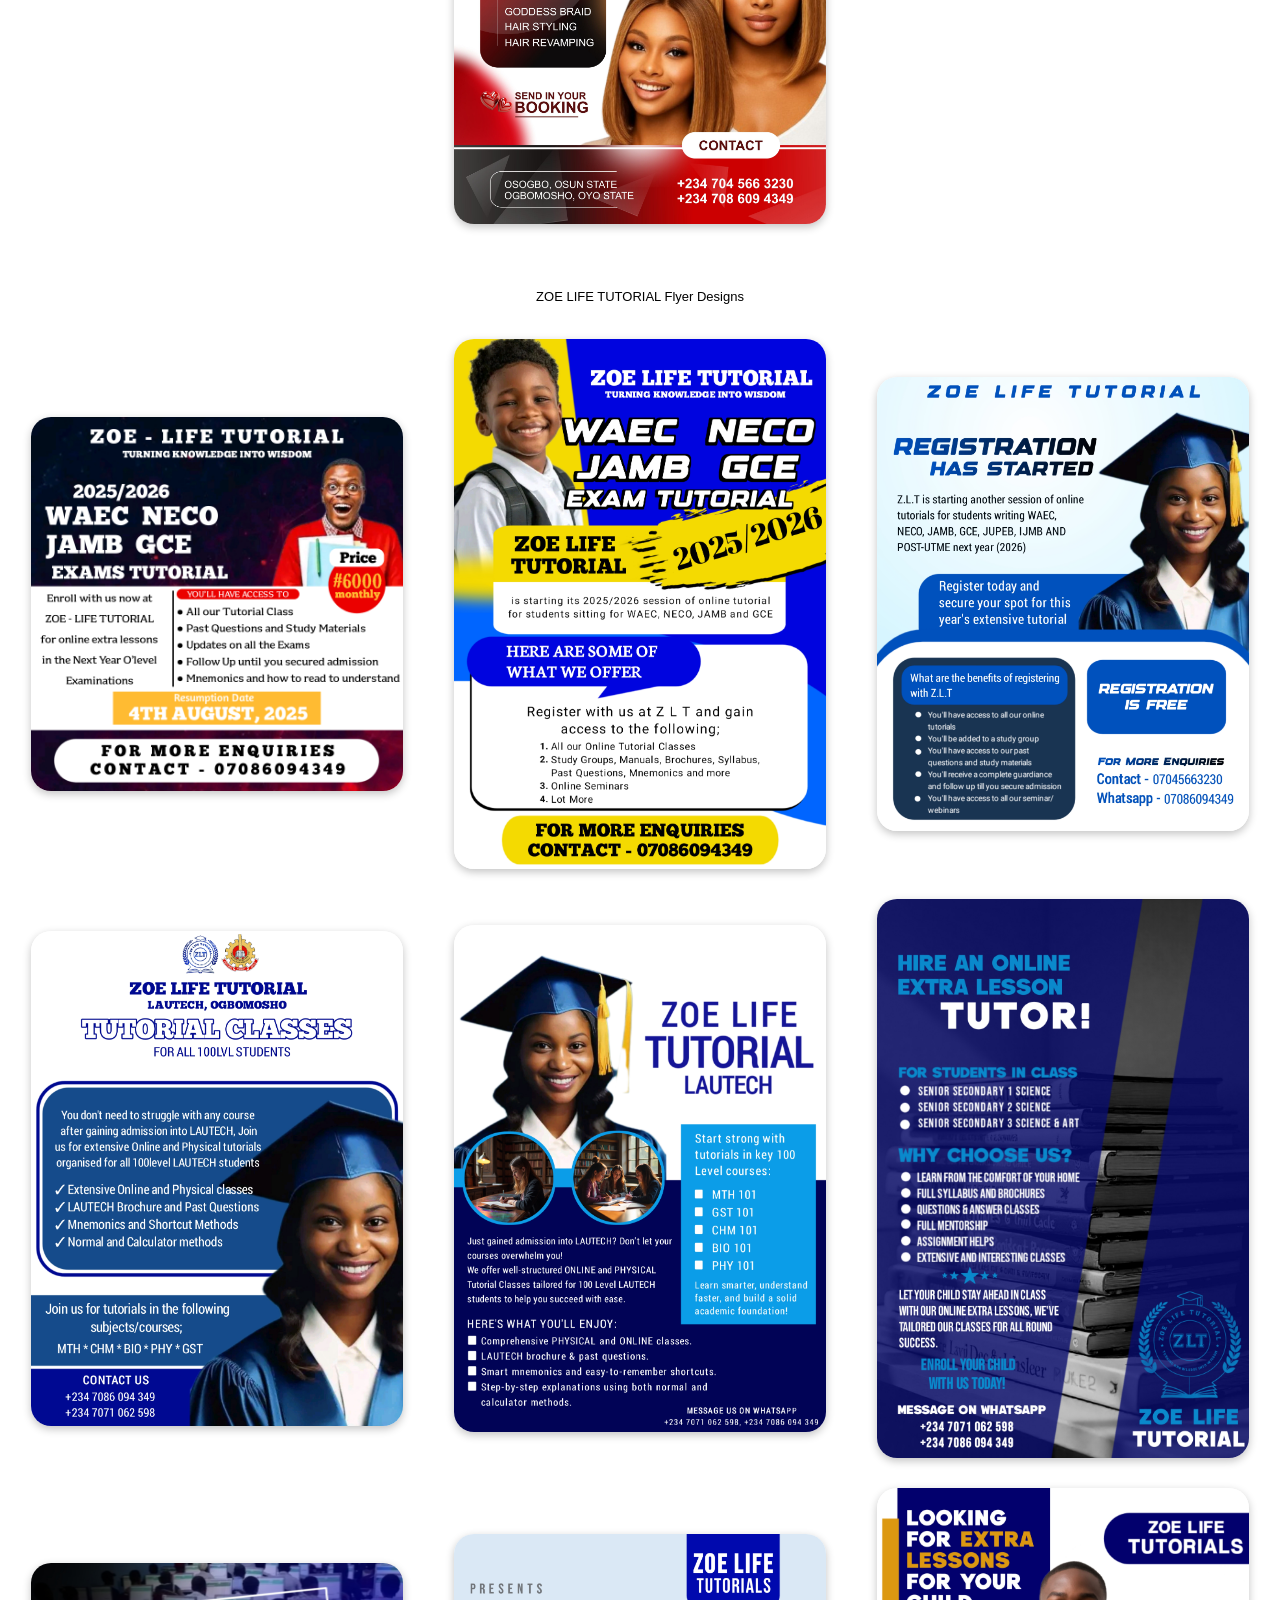
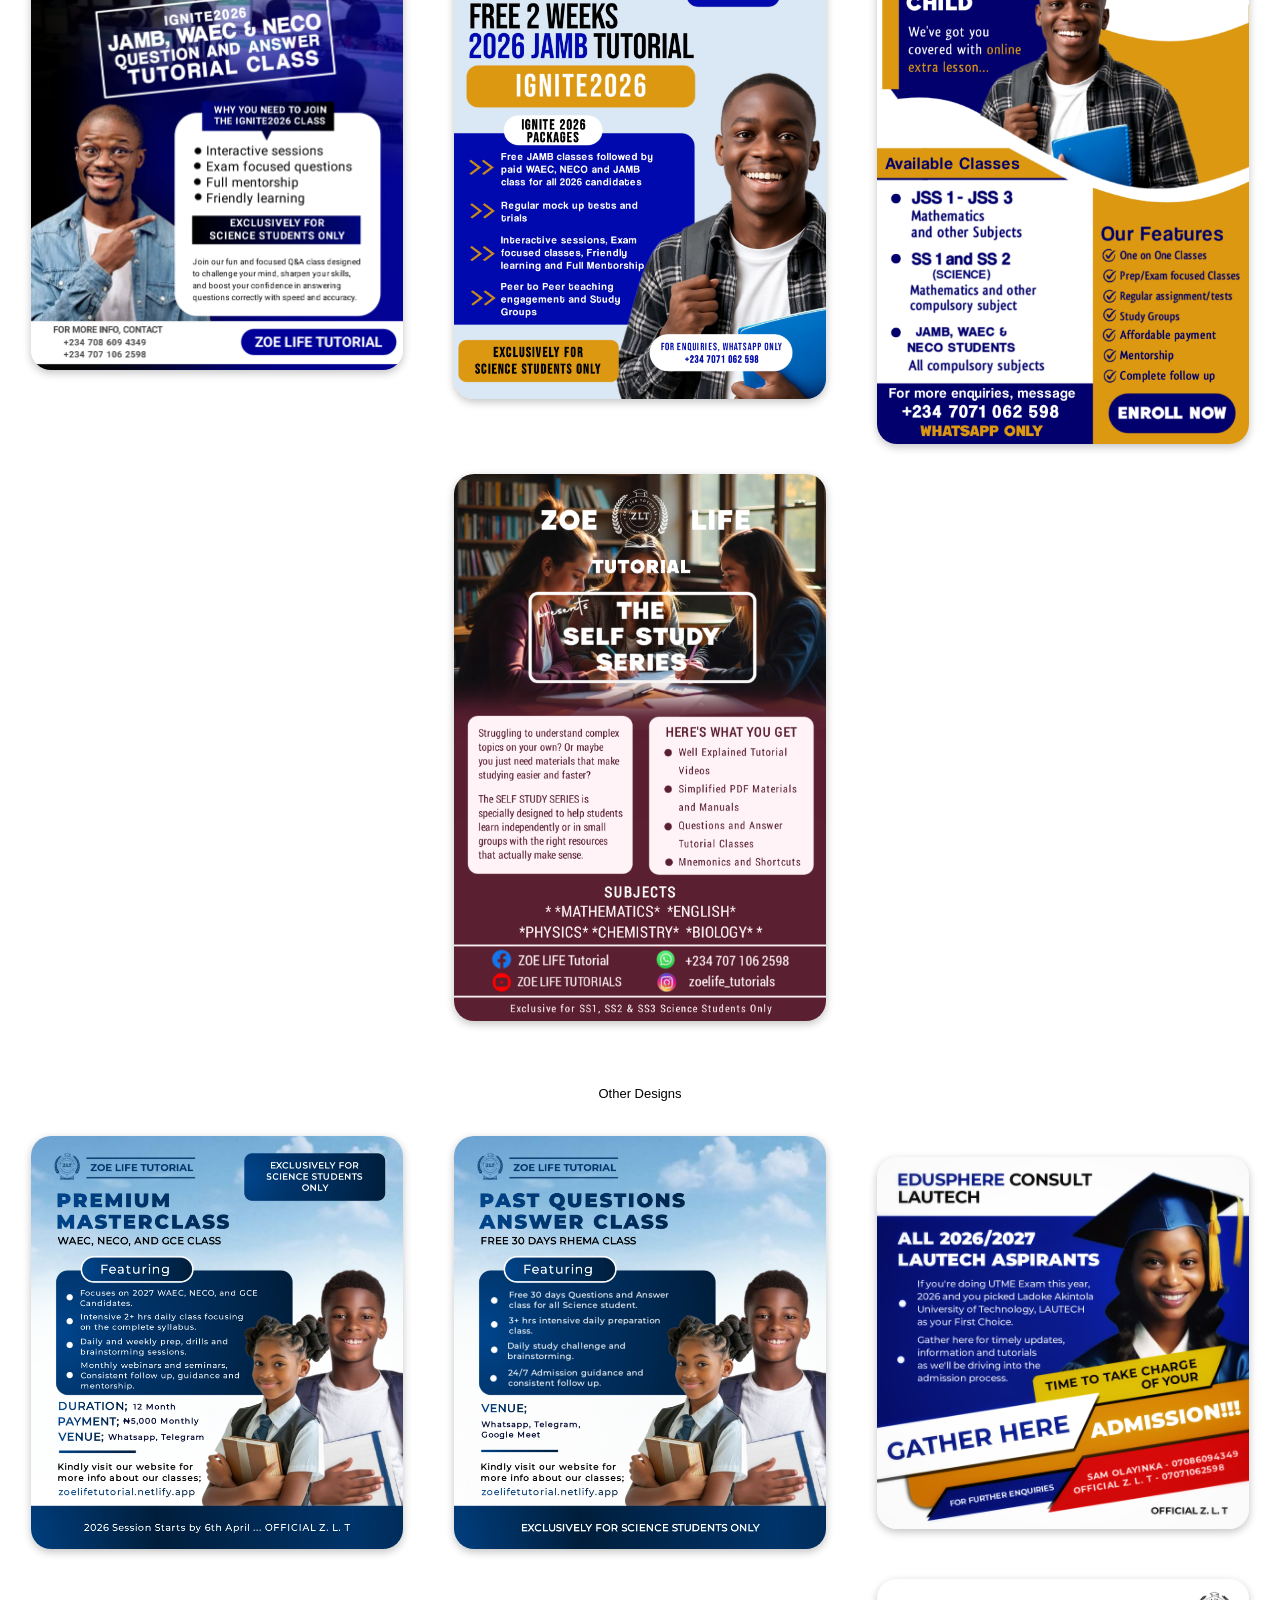
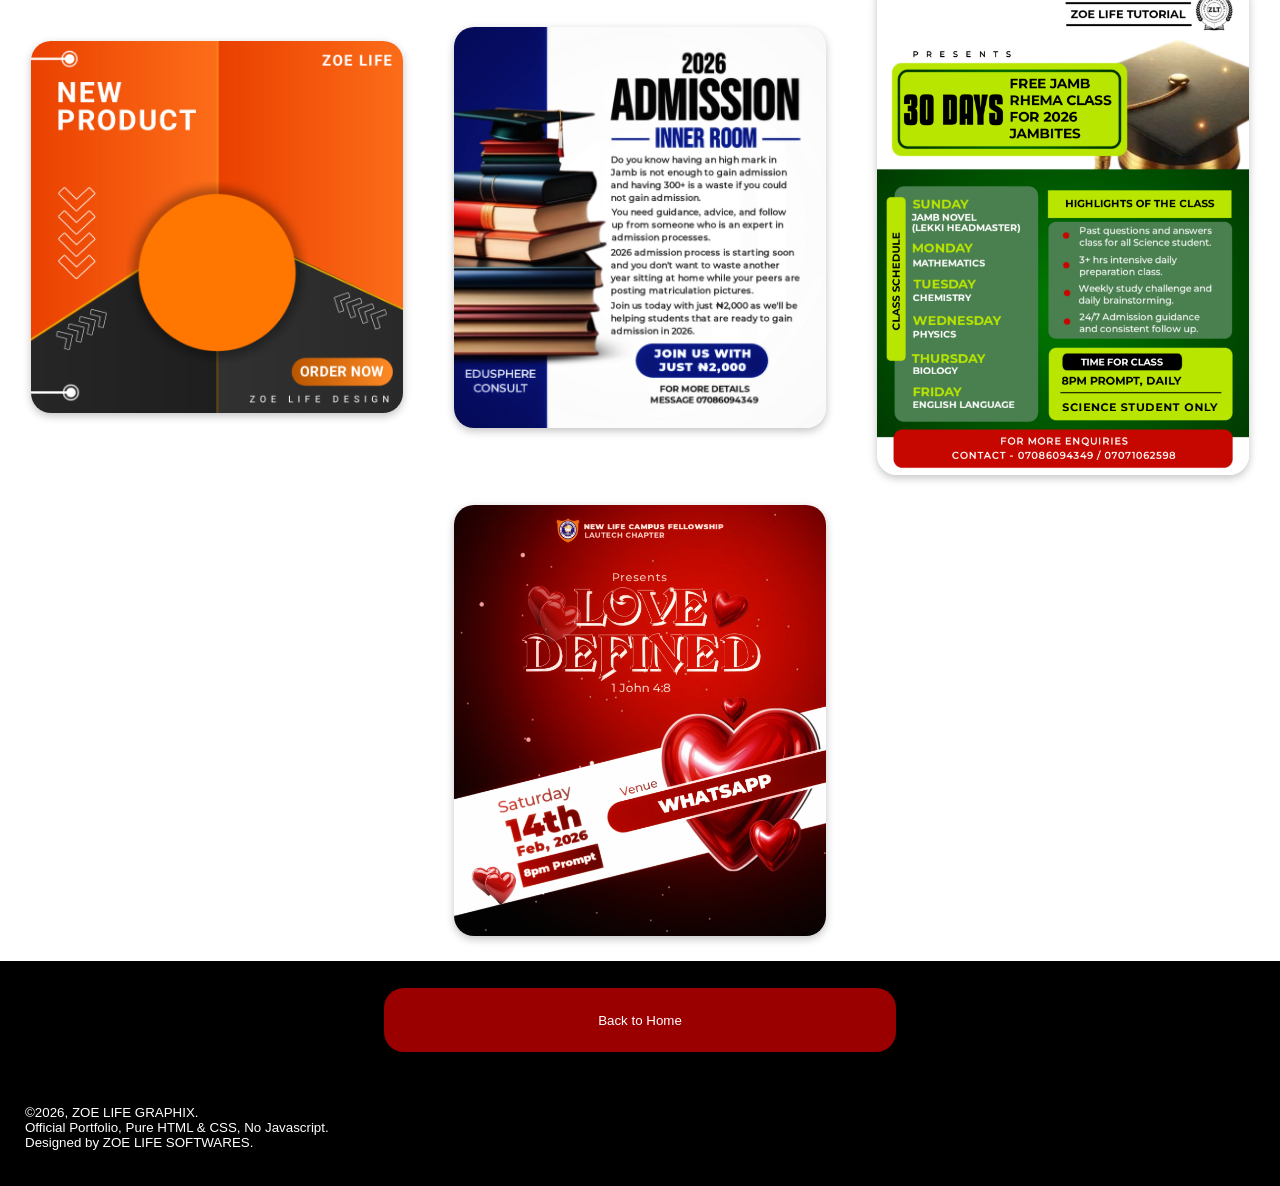
==== commit 0dd54852: "Updated Website" ====
--- a/designs.html
+++ b/designs.html
@@ -29,9 +29,9 @@
         <section class="Recent_Design_Section">
             <h1>Recent Designs</h1>
             <div class="Image_Div">
-                <img src="./images/Random Design 1 Final 2.jpg" alt="Random Flyer Design by ZOE LIFE GRAPHIX">
-                <img src="./images/Random Design 2.jpg" alt="Random Flyer Design by ZOE LIFE GRAPHIX">
-                <img src="./images/Random Design 3.jpg" alt="Random Flyer Design by ZOE LIFE GRAPHIX">
+                <img src="./Portfolio Images/Happy Easter Sunday Flyer.jpg" alt="Random Flyer Design by ZOE LIFE GRAPHIX">
+                <img src="./Portfolio Images/Random Design 2.jpg" alt="Random Flyer Design by ZOE LIFE GRAPHIX">
+                <img src="./Portfolio Images/Random Design 3.jpg" alt="Random Flyer Design by ZOE LIFE GRAPHIX">
             </div>
         </section>
         <section class="New_Month_Section">
@@ -87,9 +87,9 @@
             <h1>Brand and Business Flyer Designs</h1>
             <div class="Image_Div">
                 <img src="./Portfolio Images/Abijoy Varieties Store Flyer.jpg" alt="Abijoy Varieties Store Flyer">
-                <img src="./images/Random Design 1 Final 2.jpg" alt="Random Flyer">
-                <img src="./images/Random Design 2.jpg" alt="Random Flyer">
-                <img src="./images/Random Design 3.jpg" alt="Random Flyer">
+                <img src="./Portfolio Images/Random Design 2.jpg" alt="Random Flyer Design by ZOE LIFE GRAPHIX">
+                <img src="./Portfolio Images/Random Design 3.jpg" alt="Random Flyer Design by ZOE LIFE GRAPHIX">
+                <img src="./Portfolio Images/Random Design 1 Final 2.jpg" alt="Random Flyer Design by ZOE LIFE GRAPHIX">
             </div>
         </section>
         <section class="Zoe_Life_Tutorial_Section">
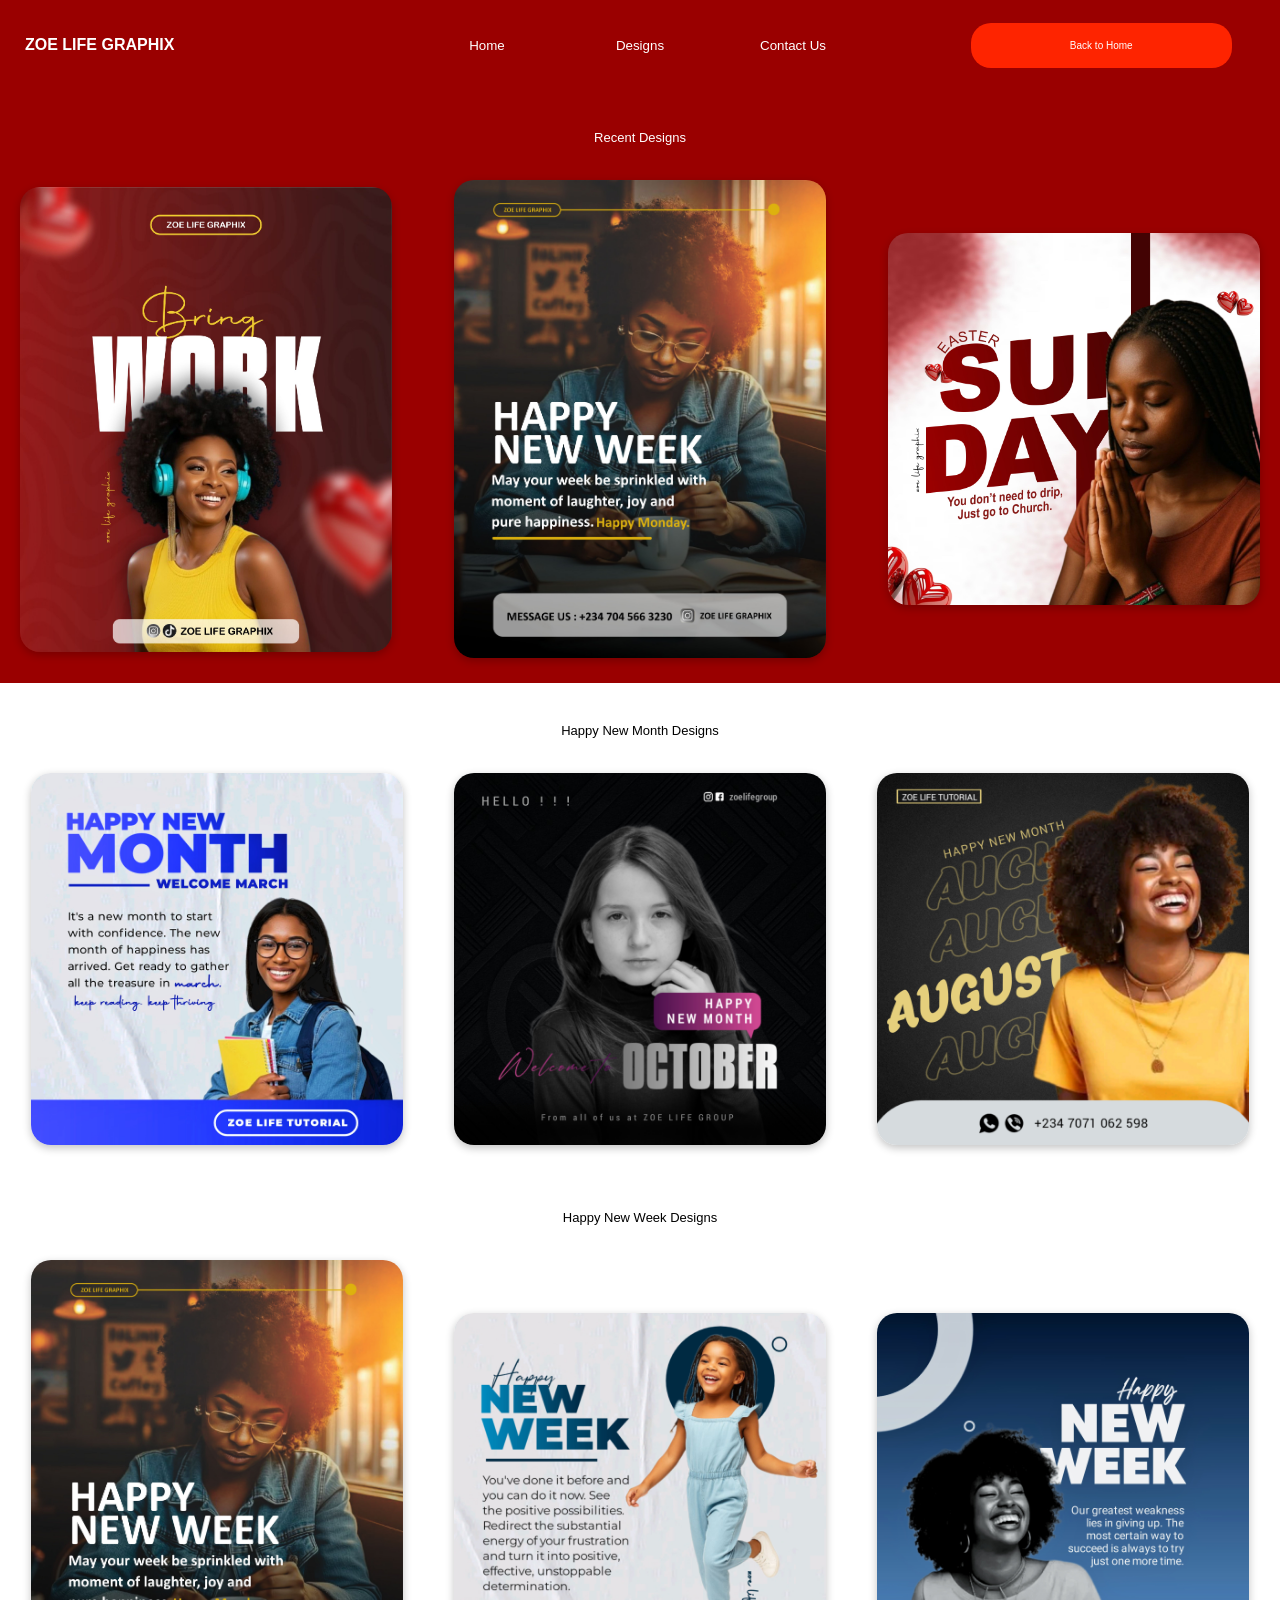
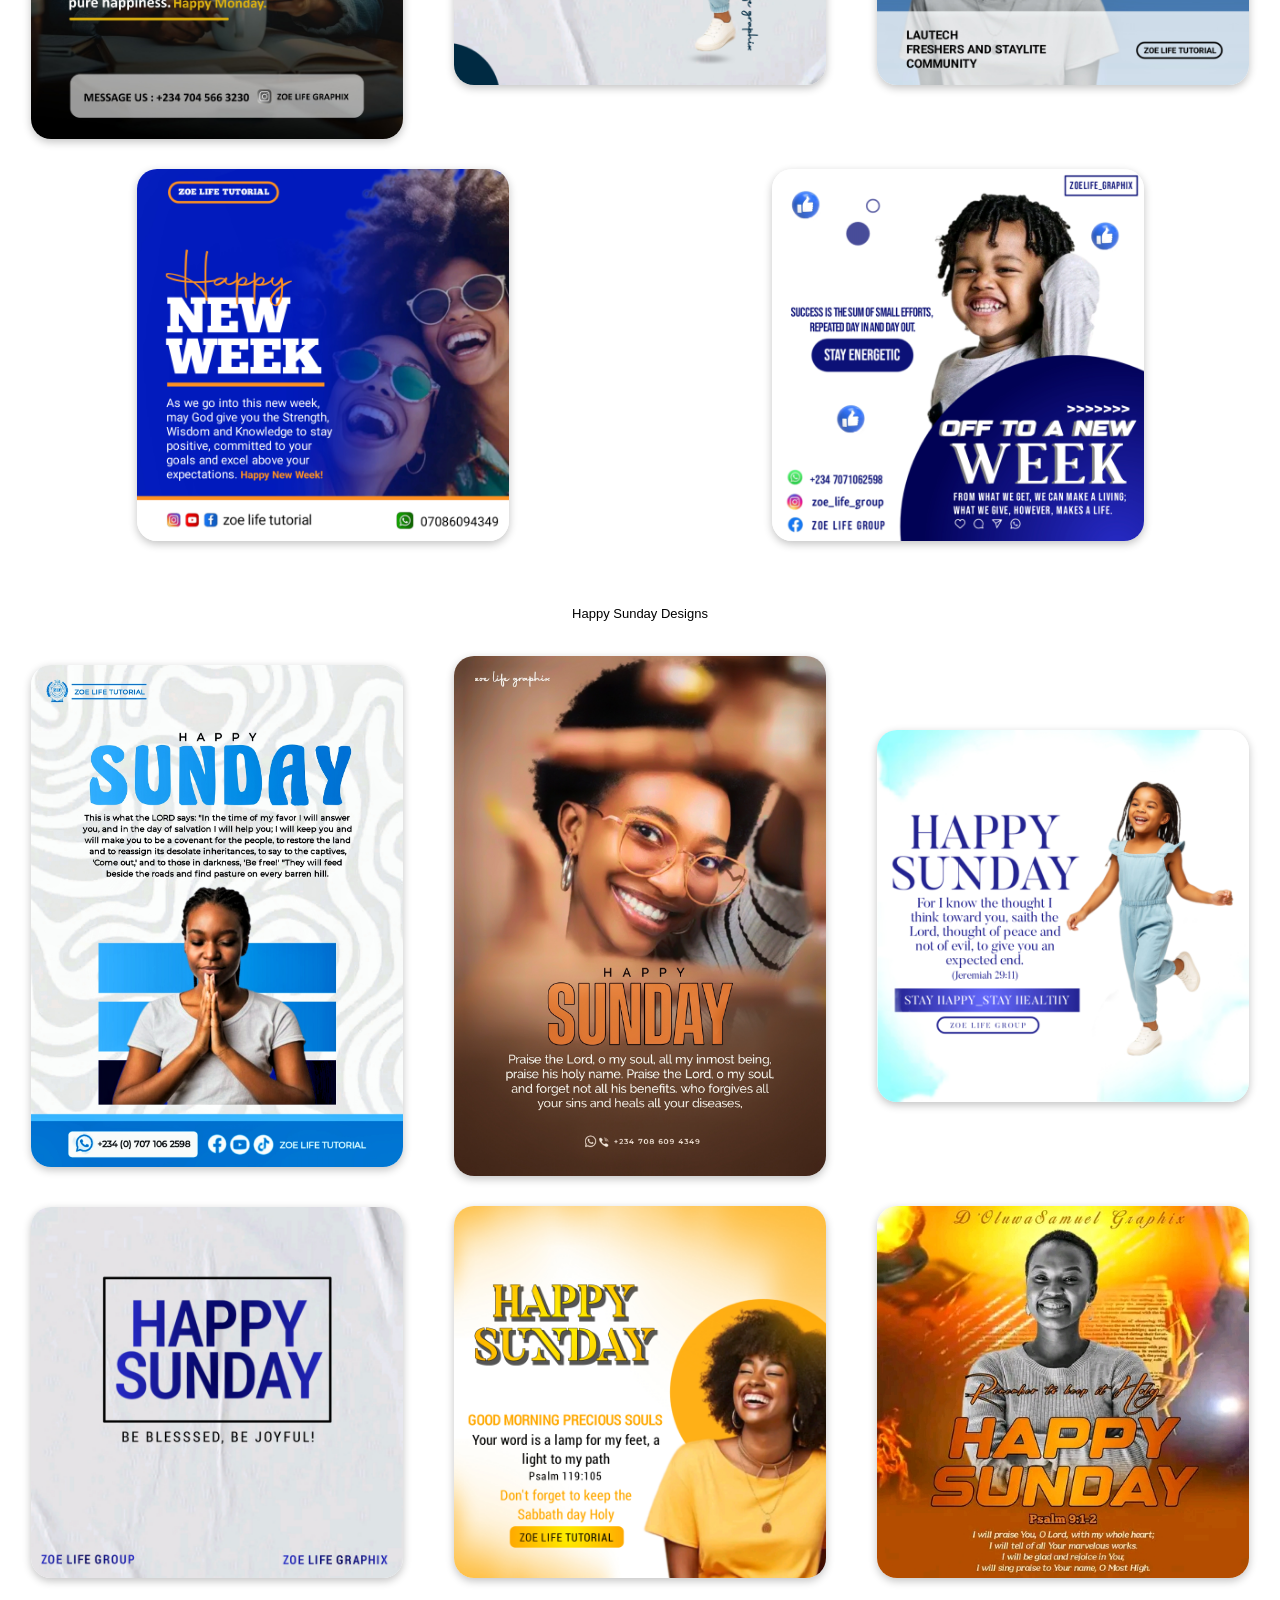
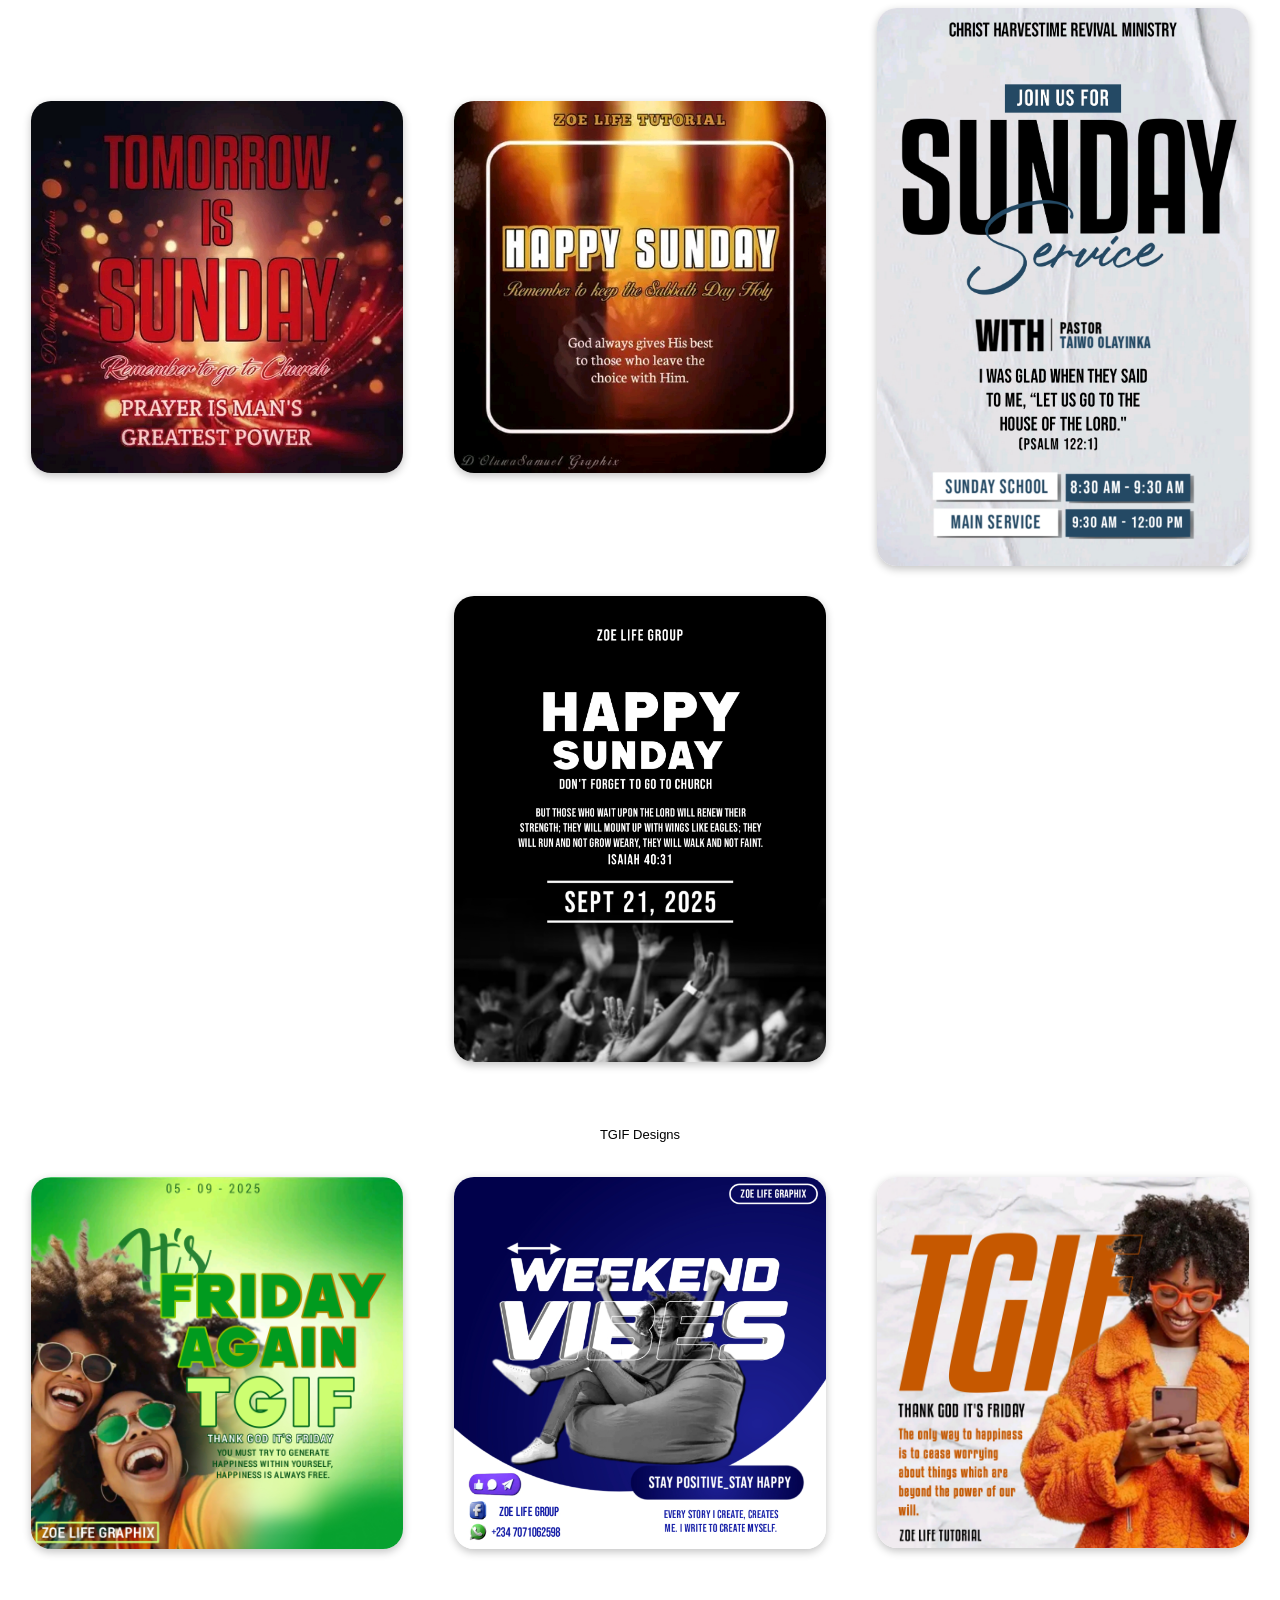
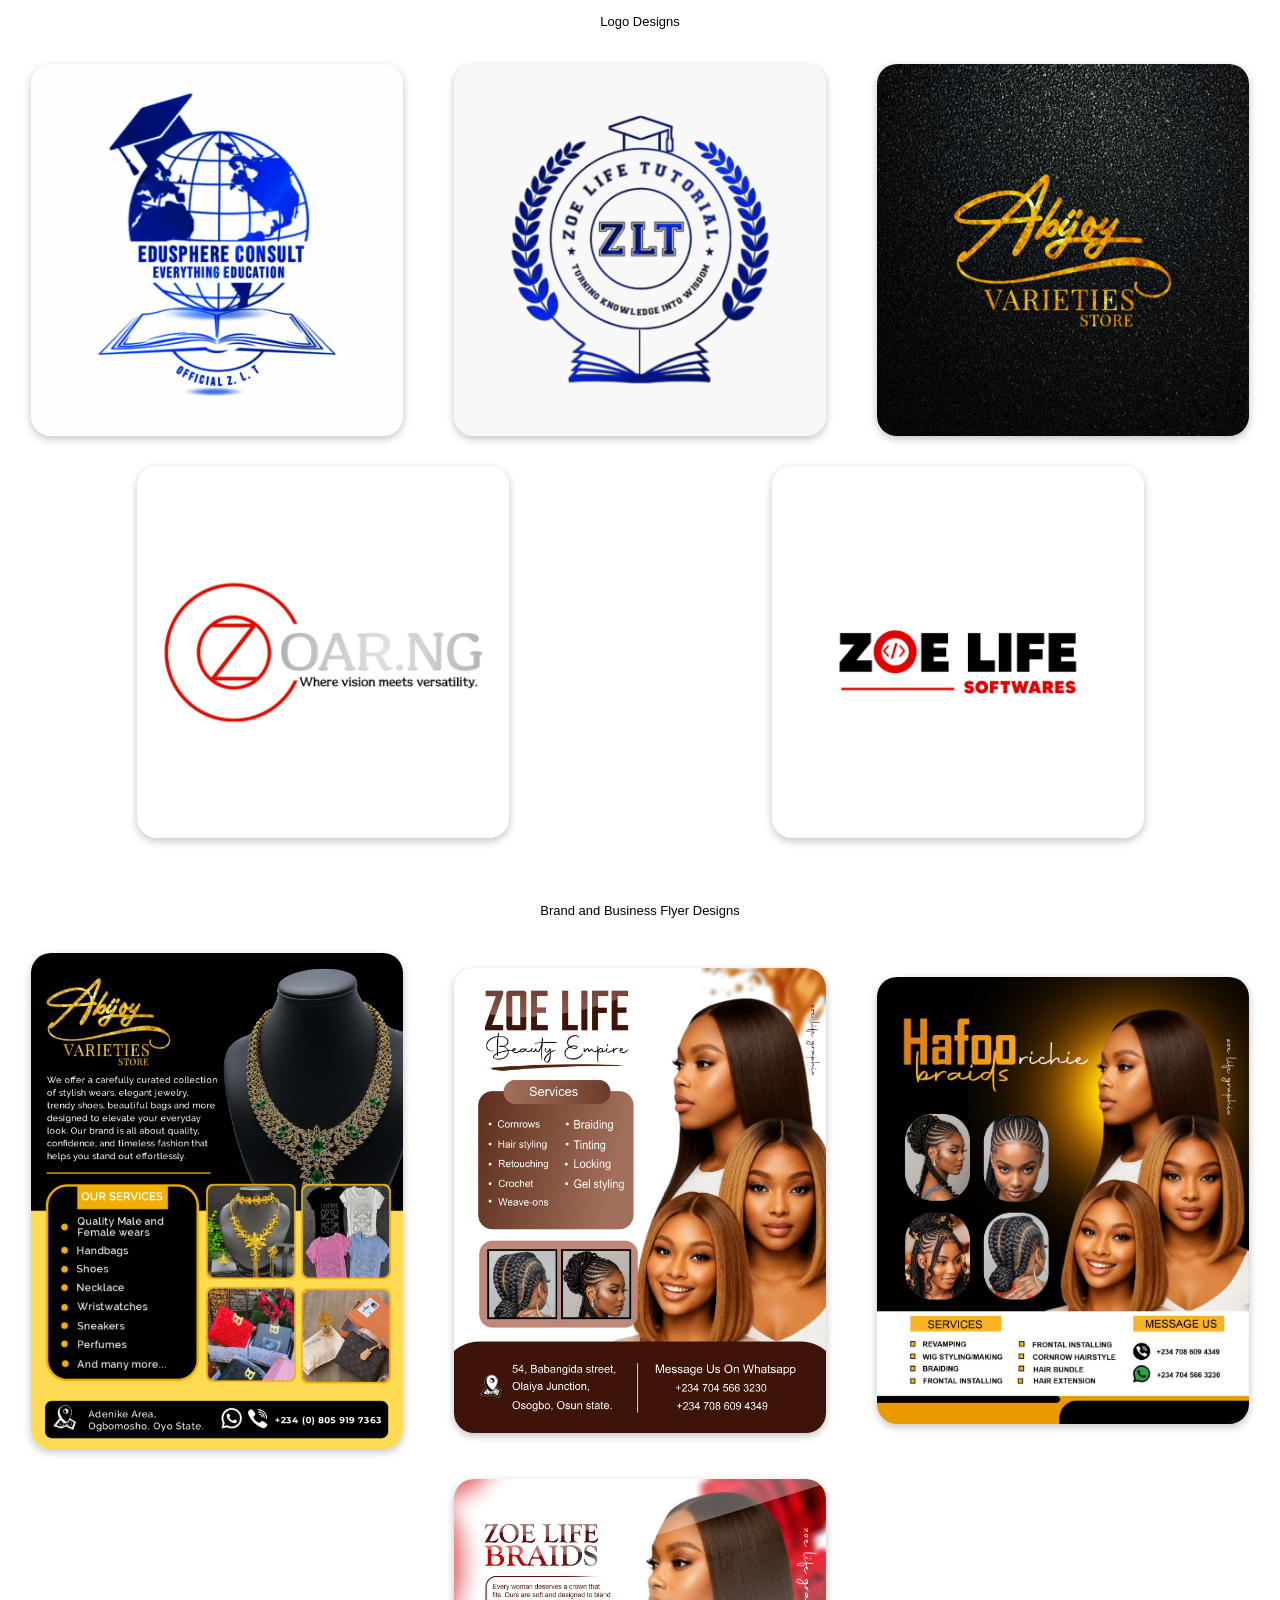
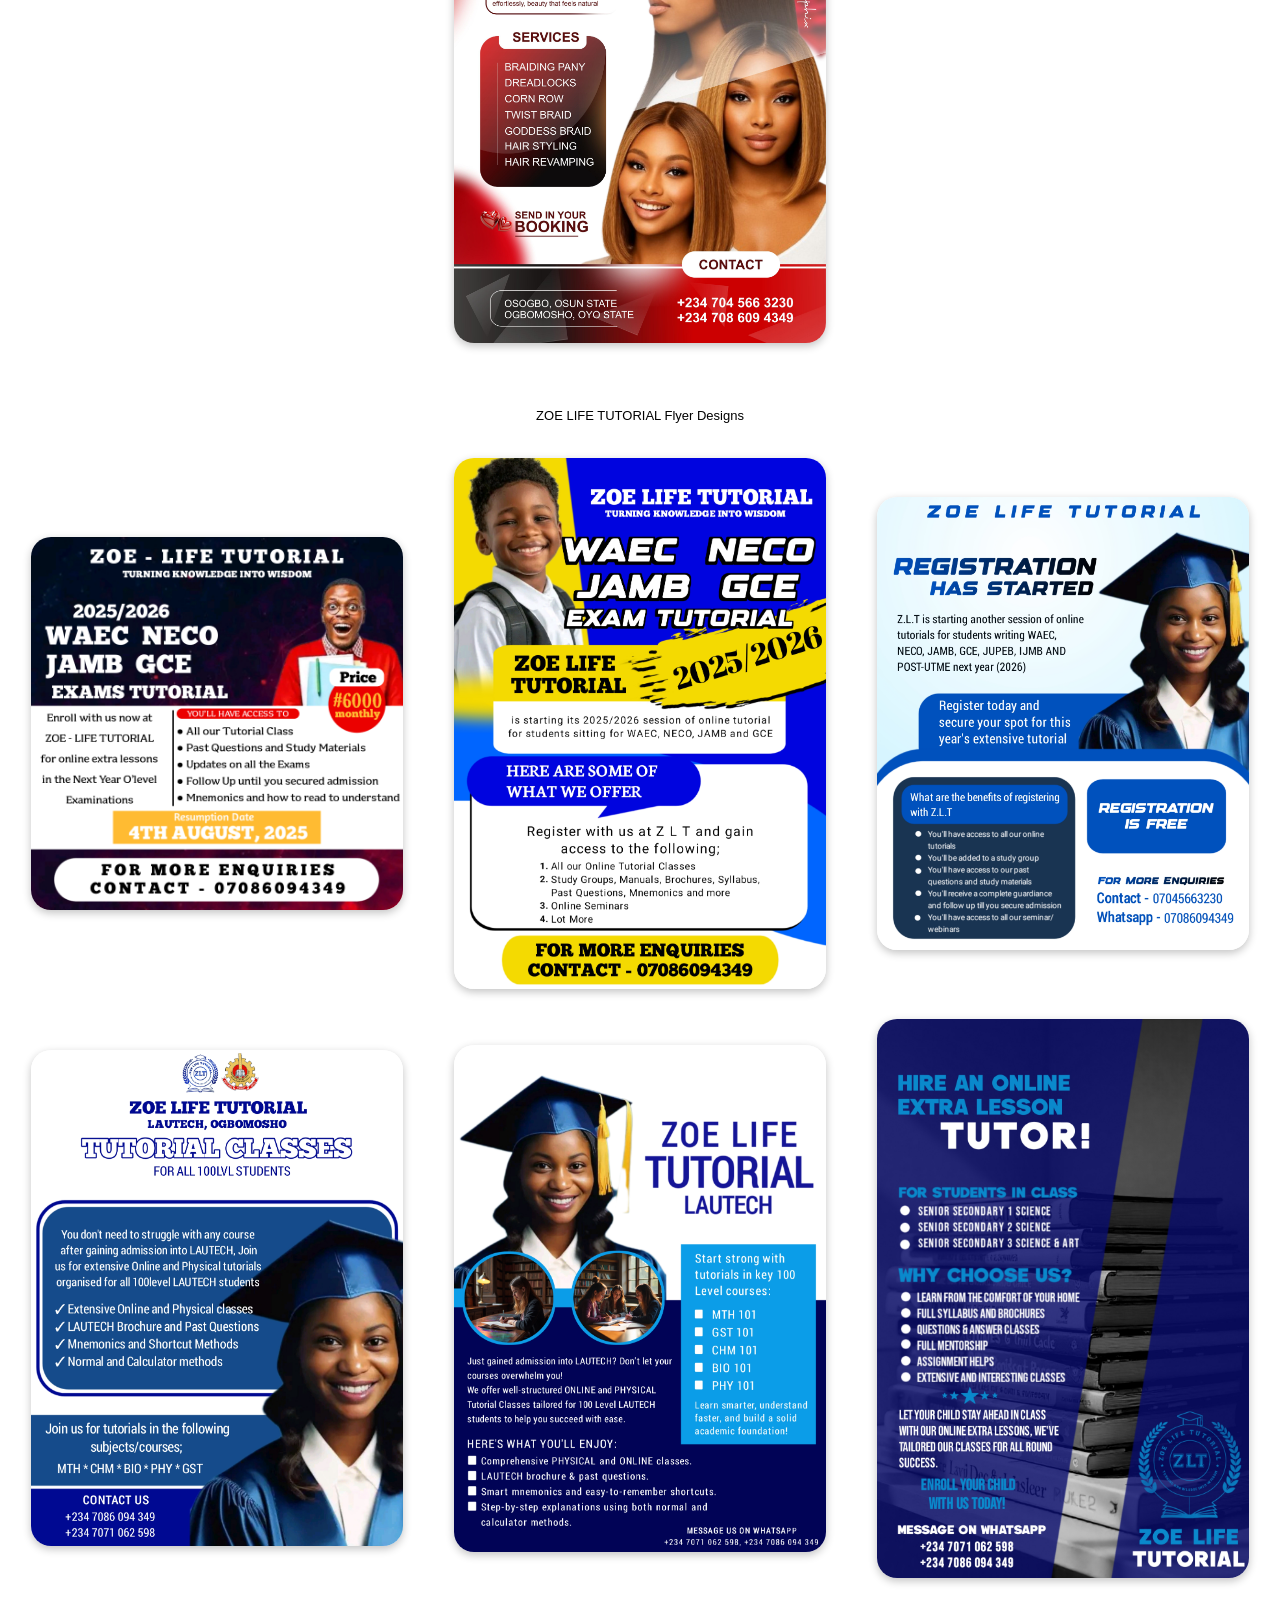
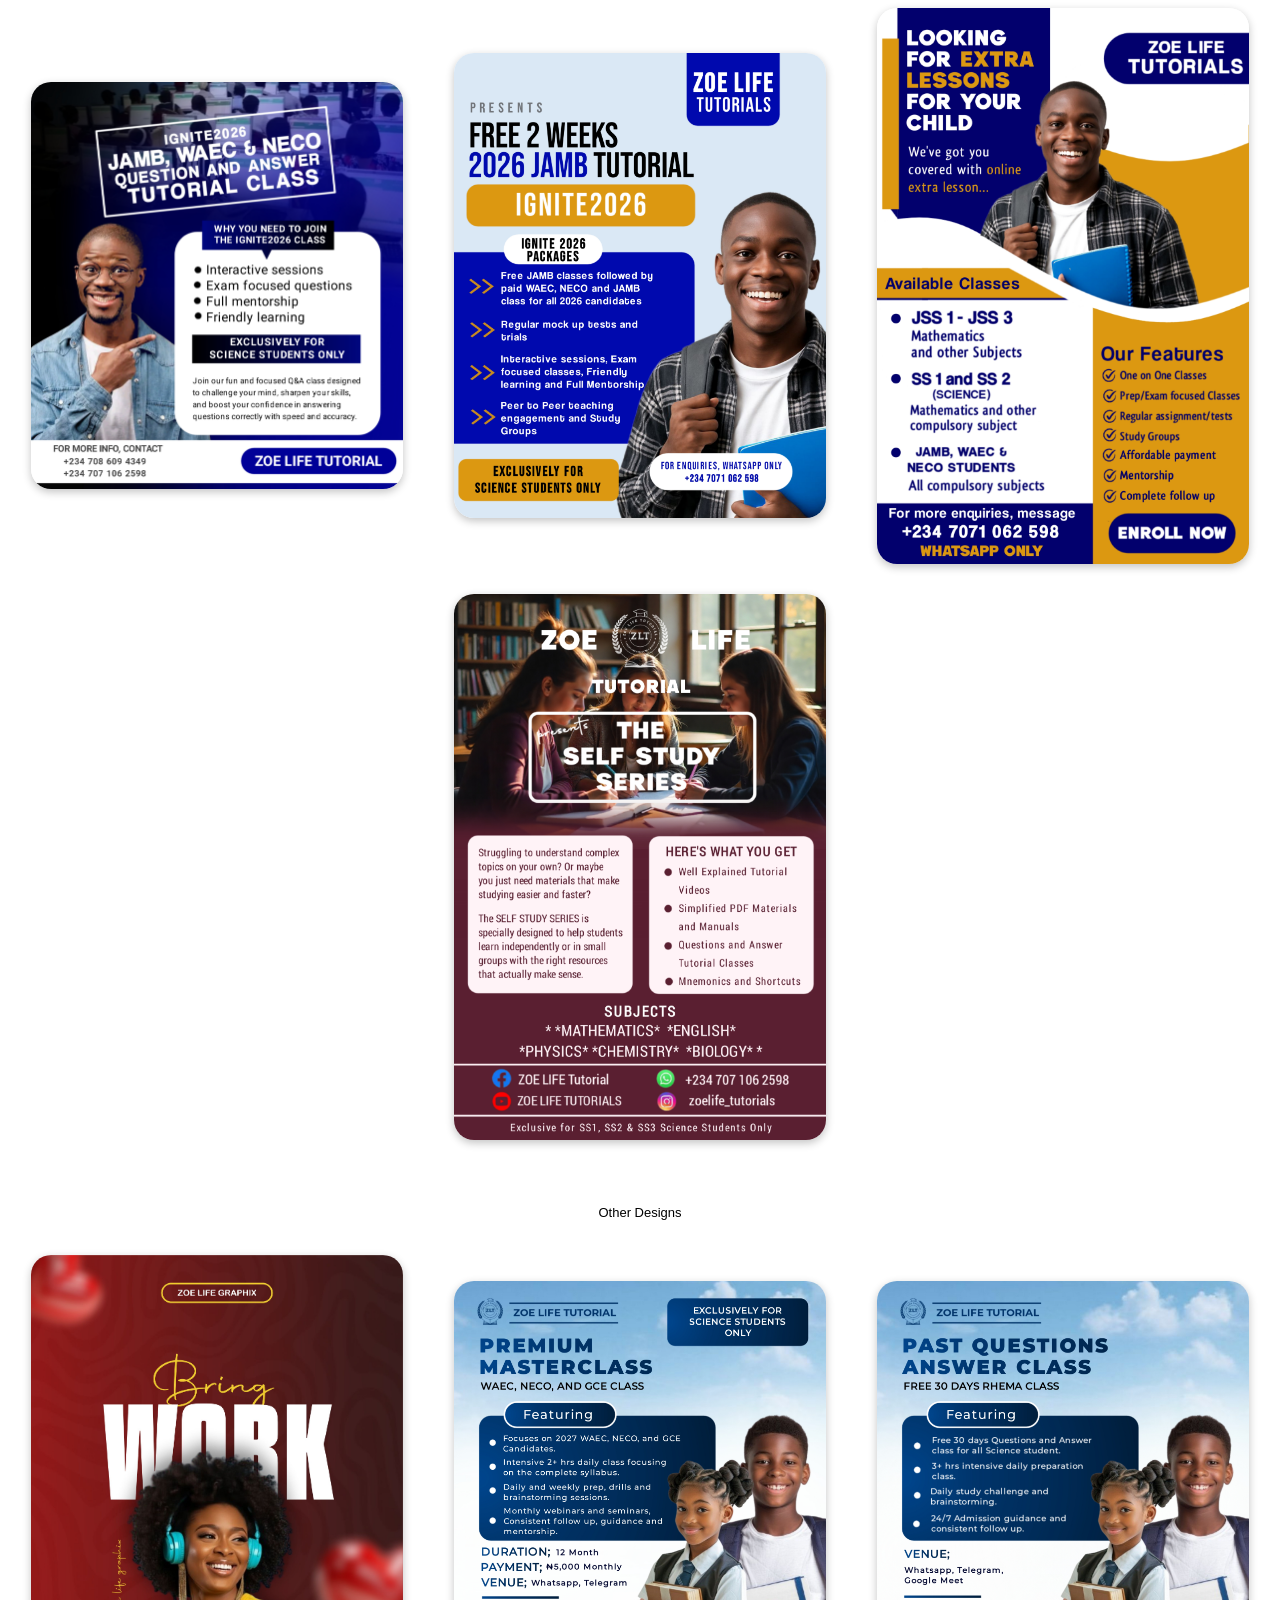
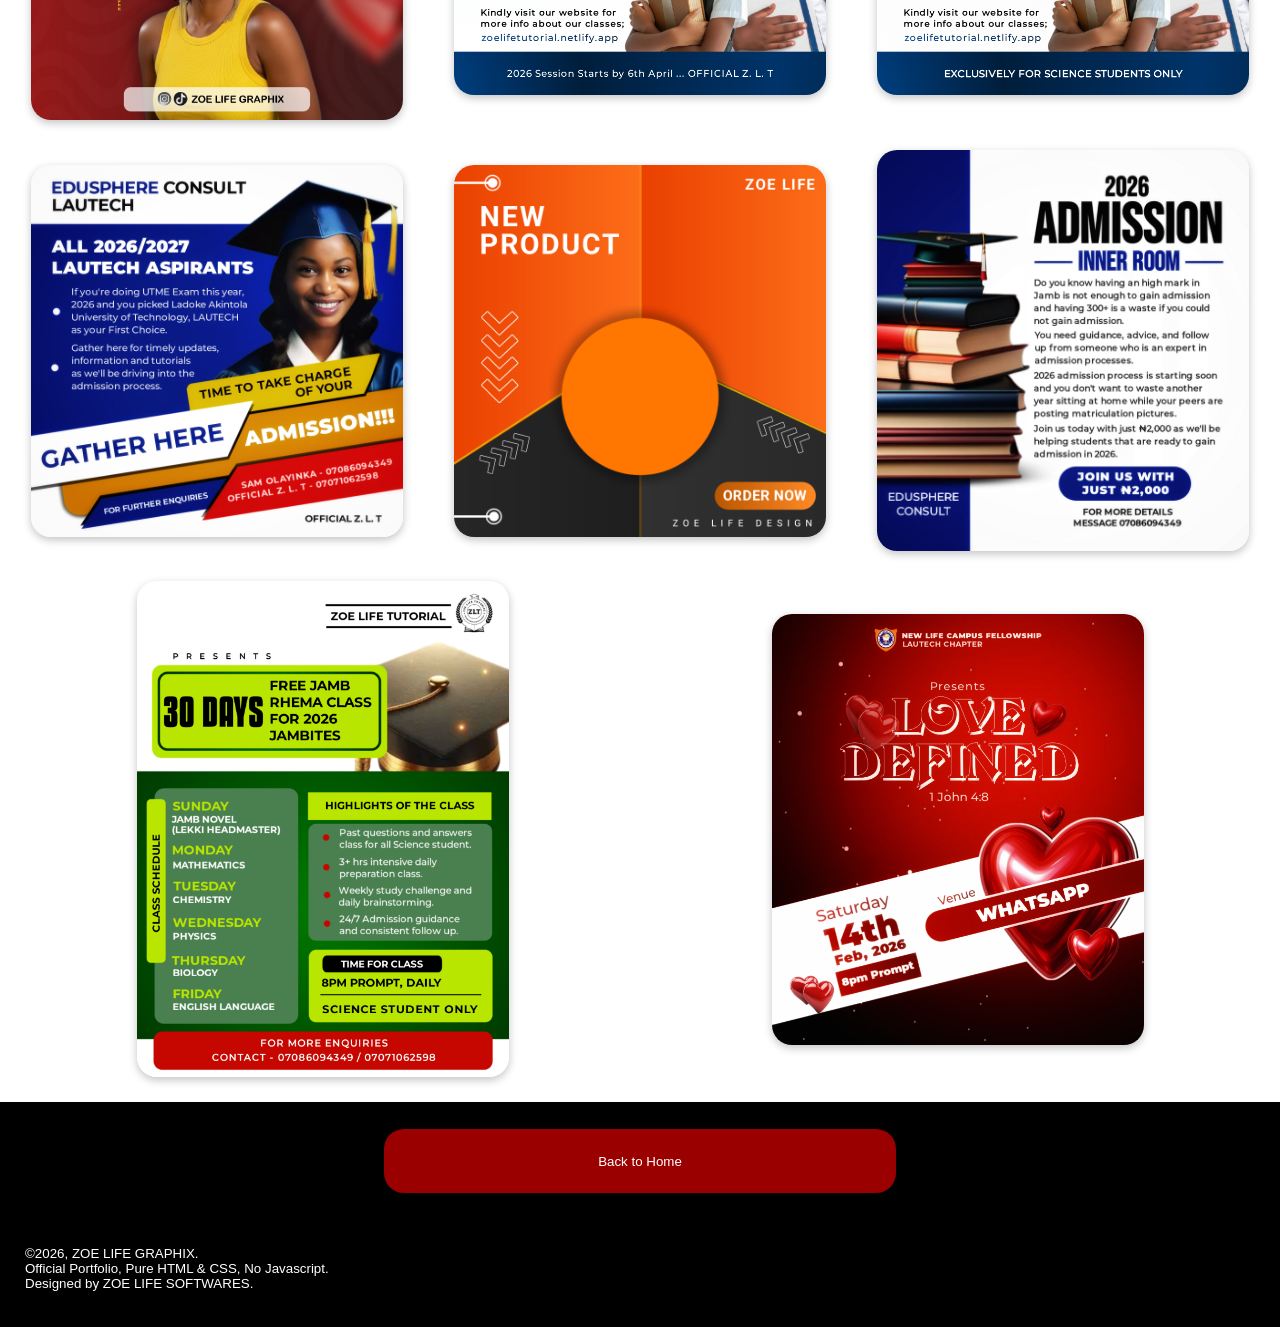
==== commit 6d4685a2: "Updated Website" ====
--- a/designs.html
+++ b/designs.html
@@ -29,9 +29,9 @@
         <section class="Recent_Design_Section">
             <h1>Recent Designs</h1>
             <div class="Image_Div">
+                <img src="./Portfolio Images/Bring Work Design.jpg" alt="Random Flyer Design by ZOE LIFE GRAPHIX">
+                <img src="./Portfolio Images/New Week Design 111.jpg" alt="New Week Design by ZOE LIFE GRAPHIX">
                 <img src="./Portfolio Images/Happy Easter Sunday Flyer.jpg" alt="Random Flyer Design by ZOE LIFE GRAPHIX">
-                <img src="./Portfolio Images/Random Design 2.jpg" alt="Random Flyer Design by ZOE LIFE GRAPHIX">
-                <img src="./Portfolio Images/Random Design 3.jpg" alt="Random Flyer Design by ZOE LIFE GRAPHIX">
             </div>
         </section>
         <section class="New_Month_Section">
@@ -44,6 +44,7 @@
         <section class="New_Week_Section">
             <h1>Happy New Week Designs</h1>
             <div class="Image_Div">
+                <img src="./Portfolio Images/New Week Design 111.jpg" alt="New Week Design by ZOE LIFE GRAPHIX">
                 <img src="./Portfolio Images/Happy New Week Flyer 1.jpg" alt="Happy New Week Flyer">
                 <img src="./Portfolio Images/Happy New Week Flyer 2.jpg" alt="Happy New Week Flyer">
                 <img src="./Portfolio Images/Happy New Week Flyer 3.jpg" alt="Happy New Week Flyer">
@@ -110,6 +111,7 @@
         <section class="Others_Section">
             <h1>Other Designs</h1>
             <div class="Image_Div">
+                <img src="./Portfolio Images/Bring Work Design.jpg" alt="Random Flyer Design by ZOE LIFE GRAPHIX">
                 <img src="./Portfolio Images/Other Flyer 1.jpg" alt="Other Flyer Design">
                 <img src="./Portfolio Images/Other Flyer 2.jpg" alt="Other Flyer Design">
                 <img src="./Portfolio Images/Other Flyer 3.jpg" alt="Other Flyer Design">
